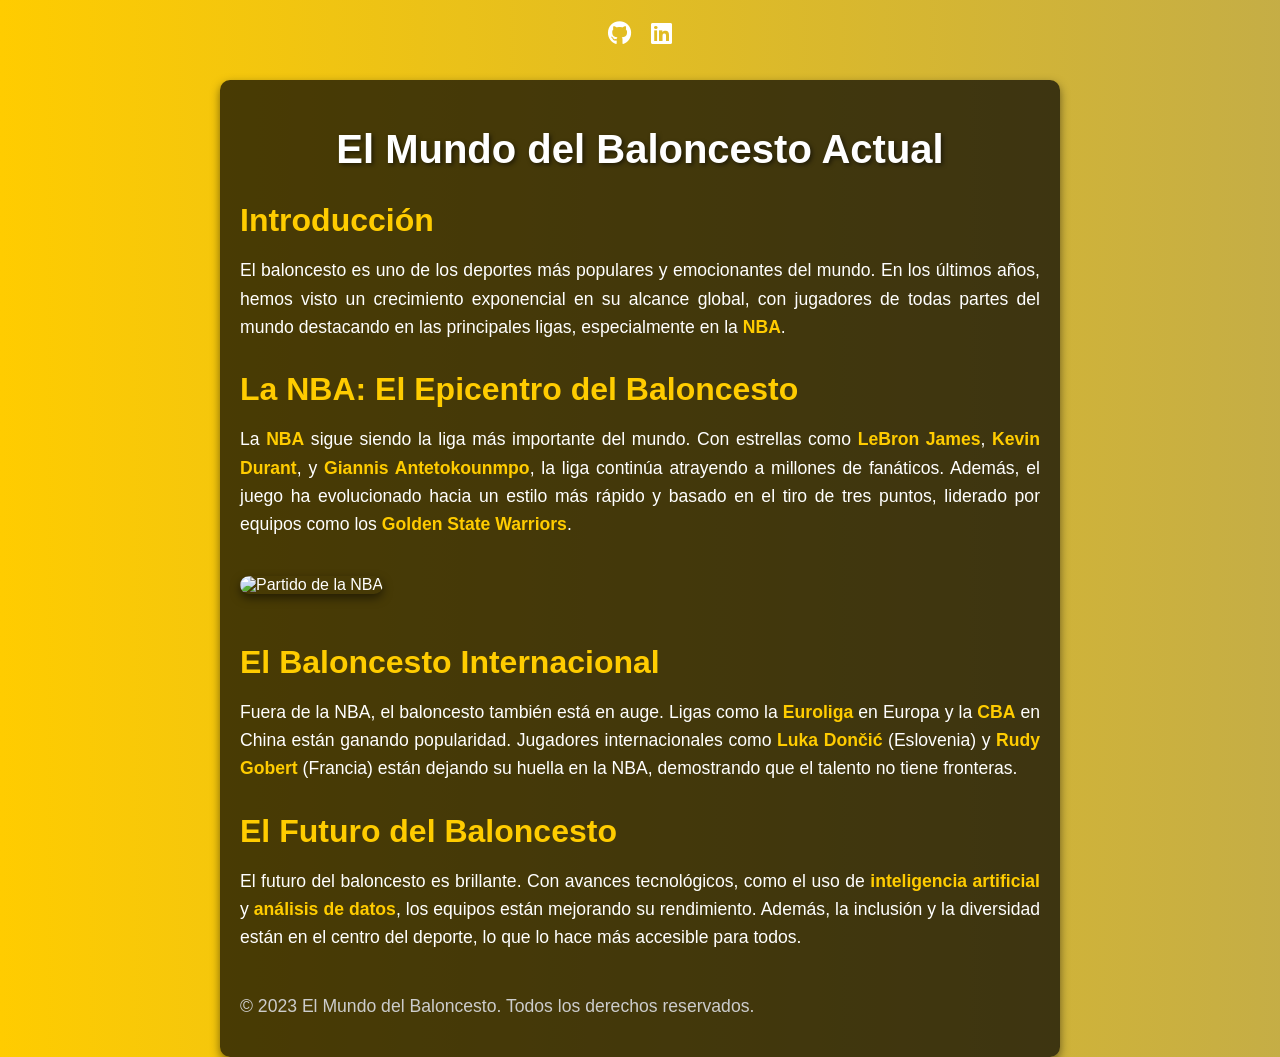
==== index.html @ 7b17596f "uptade blog" ====
<!DOCTYPE html>
<html lang="es">
<head>
    <meta charset="UTF-8">
    <meta name="viewport" content="width=device-width, initial-scale=1.0">
    <title>El Mundo del Baloncesto Actual</title>
    <!-- Enlace a Font Awesome para los íconos -->
    <link rel="stylesheet" href="https://cdnjs.cloudflare.com/ajax/libs/font-awesome/6.0.0-beta3/css/all.min.css">
    <style>
        /* Estilos generales */
        body {
            margin: 0;
            padding: 0;
            font-family: 'Arial', sans-serif;
            color: #fff;
            background: linear-gradient(270deg, #ffcc00, #8b8f8b, #ffcc00);
            background-size: 400% 400%;
            animation: GradientBackground 15s ease infinite;
        }

        @keyframes GradientBackground {
            0% { background-position: 0% 50%; }
            50% { background-position: 100% 50%; }
            100% { background-position: 0% 50%; }
        }

        /* Barra de íconos centrada */
        .icon-bar {
            position: fixed;
            top: 20px;
            left: 50%;
            transform: translateX(-50%);
            display: flex;
            gap: 20px;
            z-index: 1000;
        }

        .icon-bar a {
            color: #fff;
            font-size: 24px;
            transition: transform 0.3s ease, color 0.3s ease;
        }

        .icon-bar a:hover {
            transform: scale(1.5); /* Agrandar el ícono */
            color: #40b6f5; /* Cambiar el color al pasar el cursor */
        }

        .container {
            max-width: 800px;
            margin: 0 auto;
            padding: 20px;
            background: rgba(0, 0, 0, 0.7);
            border-radius: 10px;
            box-shadow: 0 4px 10px rgba(0, 0, 0, 0.5);
            margin-top: 80px; /* Espacio para la barra de íconos */
        }

        h1 {
            text-align: center;
            font-size: 2.5rem;
            margin-bottom: 20px;
            text-shadow: 2px 2px 4px rgba(0, 0, 0, 0.5);
        }

        h2 {
            font-size: 2rem;
            margin-top: 30px;
            margin-bottom: 10px;
            color: #ffcc00;
        }

        p {
            font-size: 1.1rem;
            line-height: 1.6;
            text-align: justify;
        }

        img {
            max-width: 100%;
            height: auto;
            border-radius: 10px;
            margin: 20px 0;
            box-shadow: 0 4px 10px rgba(0, 0, 0, 0.5);
        }

        .highlight {
            color: #ffcc00;
            font-weight: bold;
        }

        .footer {
            text-align: center;
            margin-top: 40px;
            font-size: 0.9rem;
            color: #ccc;
        }
    </style>
</head>
<body>
    
    </div>

    <div class="container">
        <!-- Barra de íconos -->
    <div class="icon-bar">
        <a href="https://github.com/Gleiby08" target="_blank" title="GitHub">
            <i class="fab fa-github"></i>
        </a>
        <a href="https://linkedin.com/in/gleiby-martinez-b0595a349/" target="_blank" title="LinkedIn">
            <i class="fab fa-linkedin"></i>
        </a>
    </div>
        <h1>El Mundo del Baloncesto Actual</h1>

        <h2>Introducción</h2>
        <p>El baloncesto es uno de los deportes más populares y emocionantes del mundo. En los últimos años, hemos visto un crecimiento exponencial en su alcance global, con jugadores de todas partes del mundo destacando en las principales ligas, especialmente en la <span class="highlight">NBA</span>.</p>

        <h2>La NBA: El Epicentro del Baloncesto</h2>
        <p>La <span class="highlight">NBA</span> sigue siendo la liga más importante del mundo. Con estrellas como <span class="highlight">LeBron James</span>, <span class="highlight">Kevin Durant</span>, y <span class="highlight">Giannis Antetokounmpo</span>, la liga continúa atrayendo a millones de fanáticos. Además, el juego ha evolucionado hacia un estilo más rápido y basado en el tiro de tres puntos, liderado por equipos como los <span class="highlight">Golden State Warriors</span>.</p>

        <img src="https://www.adnradio.cl/resizer/v2/YJZF4DSVARE6NCALGO6SYX4NH4.jpg?auth=fc037a398282c924189f9472ffa7c8505c12401b945581b9274378ce59492f66&width=736&quality=70&smart=true" alt="Partido de la NBA">

        <h2>El Baloncesto Internacional</h2>
        <p>Fuera de la NBA, el baloncesto también está en auge. Ligas como la <span class="highlight">Euroliga</span> en Europa y la <span class="highlight">CBA</span> en China están ganando popularidad. Jugadores internacionales como <span class="highlight">Luka Dončić</span> (Eslovenia) y <span class="highlight">Rudy Gobert</span> (Francia) están dejando su huella en la NBA, demostrando que el talento no tiene fronteras.</p>

        <h2>El Futuro del Baloncesto</h2>
        <p>El futuro del baloncesto es brillante. Con avances tecnológicos, como el uso de <span class="highlight">inteligencia artificial</span> y <span class="highlight">análisis de datos</span>, los equipos están mejorando su rendimiento. Además, la inclusión y la diversidad están en el centro del deporte, lo que lo hace más accesible para todos.</p>

        <div class="footer">
            <p>© 2023 El Mundo del Baloncesto. Todos los derechos reservados.</p>
        </div>
    </div>
</body>
</html>
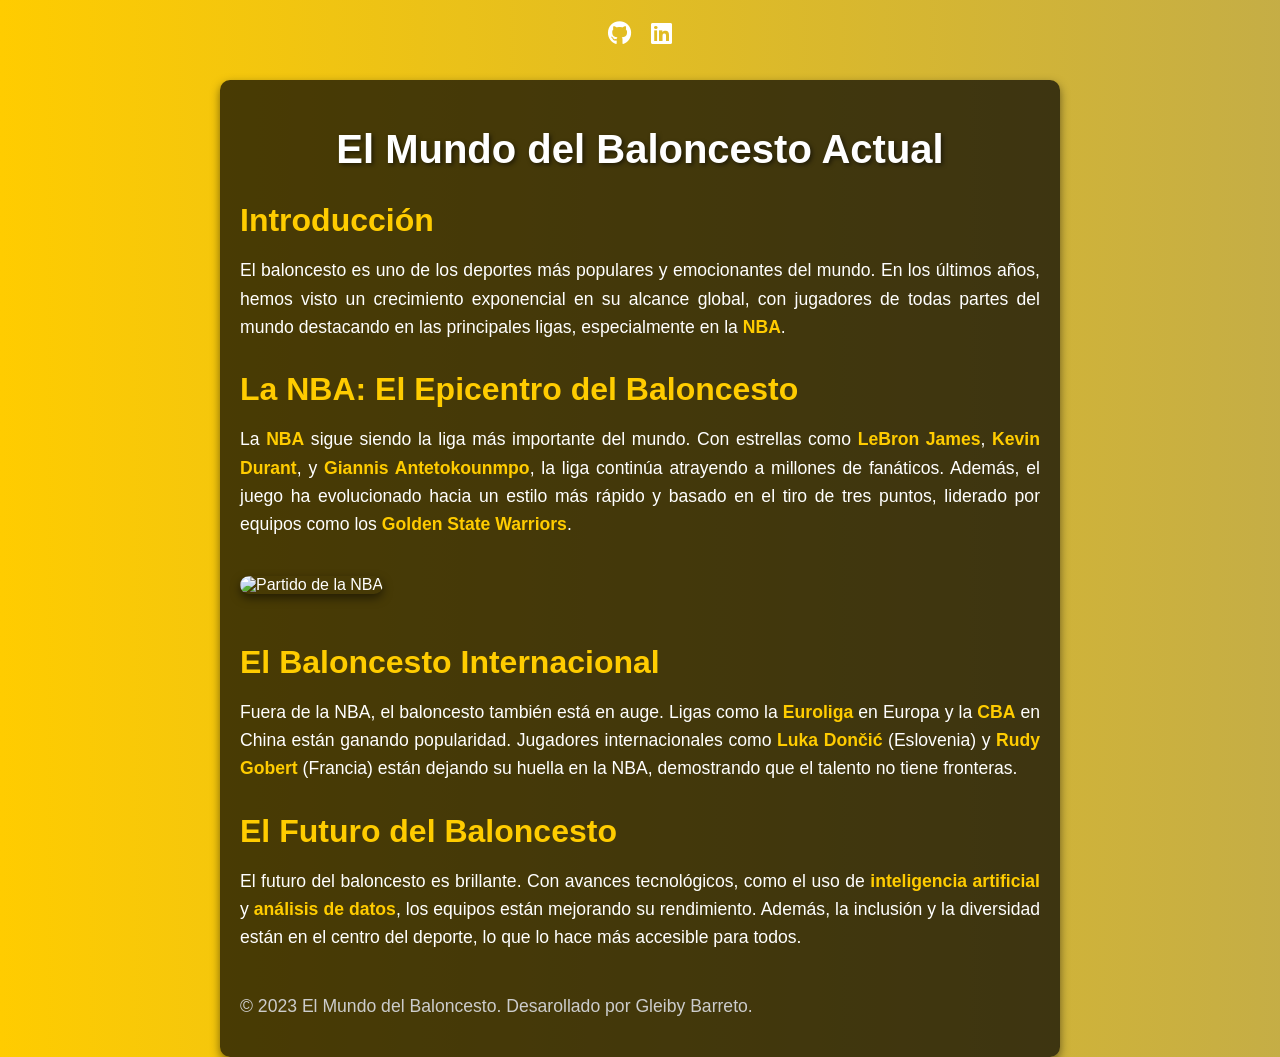
==== commit 9e2ee783: "Update index.html" ====
--- a/index.html
+++ b/index.html
@@ -128,8 +128,8 @@
         <p>El futuro del baloncesto es brillante. Con avances tecnológicos, como el uso de <span class="highlight">inteligencia artificial</span> y <span class="highlight">análisis de datos</span>, los equipos están mejorando su rendimiento. Además, la inclusión y la diversidad están en el centro del deporte, lo que lo hace más accesible para todos.</p>
 
         <div class="footer">
-            <p>© 2023 El Mundo del Baloncesto. Todos los derechos reservados.</p>
+            <p>© 2023 El Mundo del Baloncesto. Desarollado por Gleiby Barreto.</p>
         </div>
     </div>
 </body>
-</html>+</html>
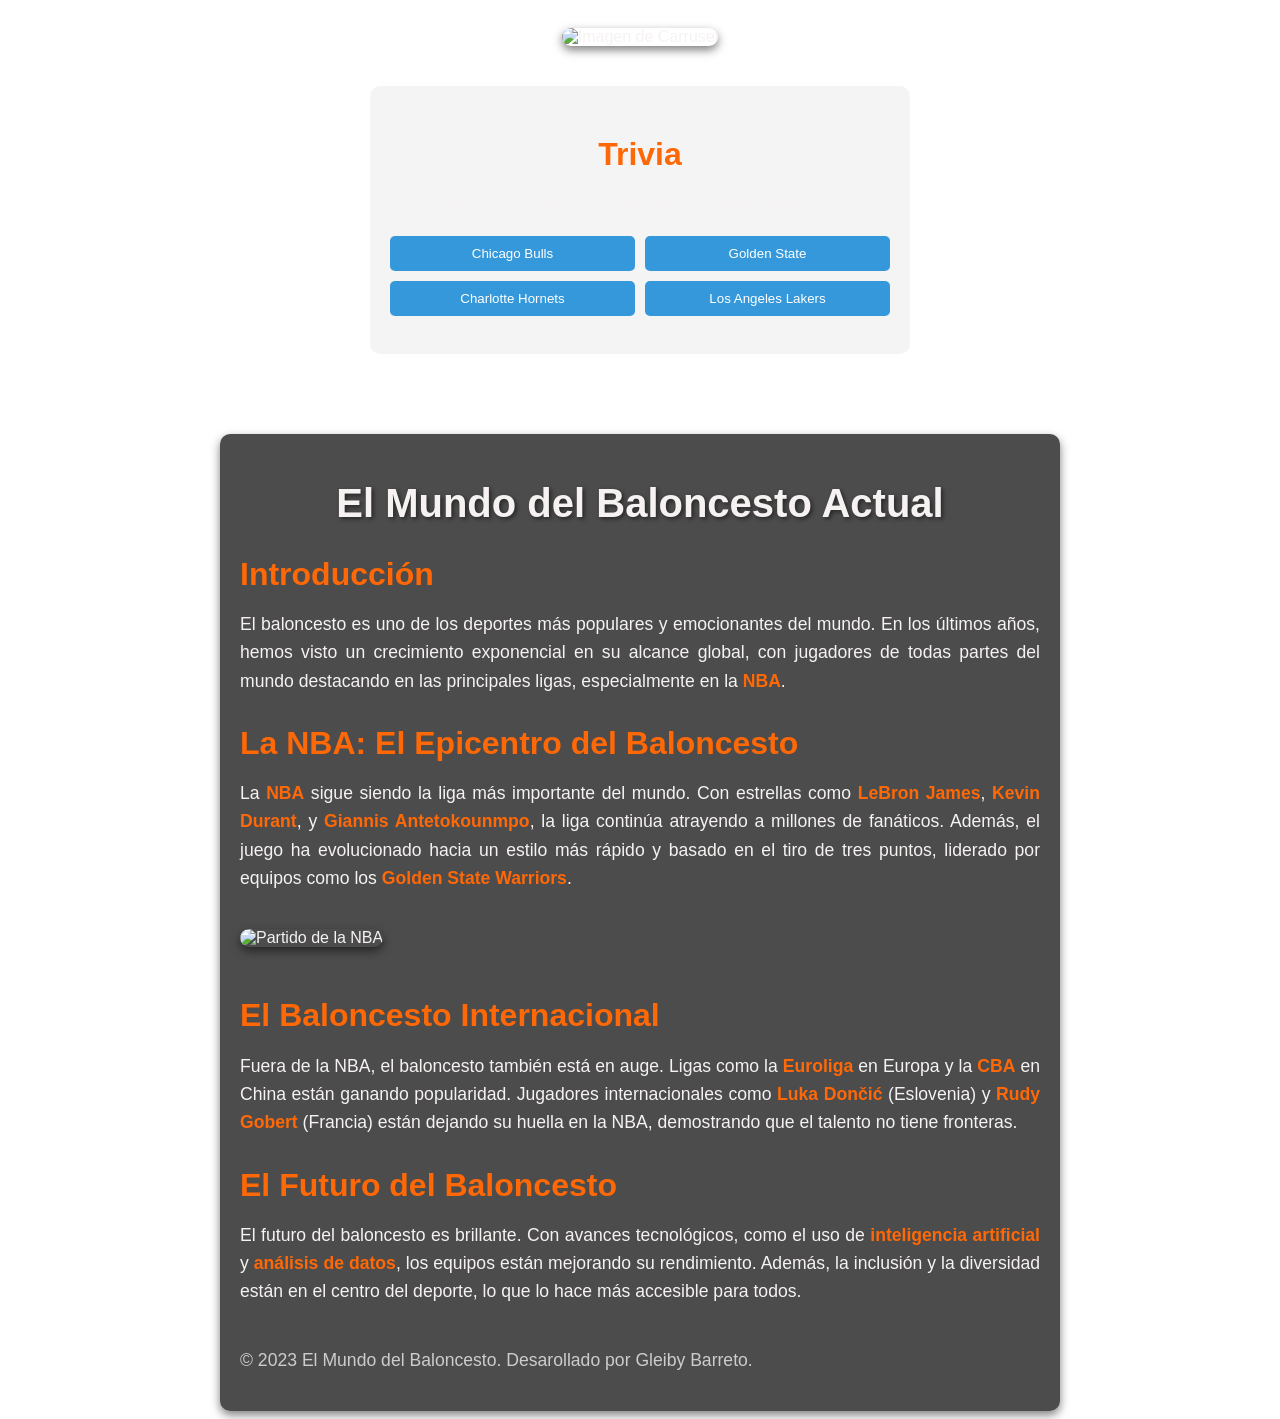
==== commit ed7f8cca: "Update index.html" ====
--- a/index.html
+++ b/index.html
@@ -4,18 +4,17 @@
     <meta charset="UTF-8">
     <meta name="viewport" content="width=device-width, initial-scale=1.0">
     <title>El Mundo del Baloncesto Actual</title>
-    <!-- Enlace a Font Awesome para los íconos -->
-    <link rel="stylesheet" href="https://cdnjs.cloudflare.com/ajax/libs/font-awesome/6.0.0-beta3/css/all.min.css">
+    
+  <link rel="icon" href="https://publish.one37pm.net/wp-content/uploads/2022/03/NBAMobile.png" type="image/png">
     <style>
         /* Estilos generales */
         body {
-            margin: 0;
-            padding: 0;
-            font-family: 'Arial', sans-serif;
-            color: #fff;
-            background: linear-gradient(270deg, #ffcc00, #8b8f8b, #ffcc00);
-            background-size: 400% 400%;
-            animation: GradientBackground 15s ease infinite;
+            font-family: Arial, sans-serif;
+            background-image: url("https://img1.wallspic.com/crops/7/4/0/0/20047/20047-baloncesto-cancha_de_baloncesto-de_madera-madera-piso-3918x2688.jpg");
+            background-size: cover; /* Esto hace que la imagen cubra toda la pantalla */
+            background-position: center; /* Esto centra la imagen */
+            background-attachment: fixed; /* Esto hace que la imagen se quede fija al hacer scroll */
+            color: #f6f2f2; /* Color de texto */
         }
 
         @keyframes GradientBackground {
@@ -24,27 +23,10 @@
             100% { background-position: 0% 50%; }
         }
 
-        /* Barra de íconos centrada */
-        .icon-bar {
-            position: fixed;
-            top: 20px;
-            left: 50%;
-            transform: translateX(-50%);
-            display: flex;
-            gap: 20px;
-            z-index: 1000;
-        }
-
-        .icon-bar a {
-            color: #fff;
-            font-size: 24px;
-            transition: transform 0.3s ease, color 0.3s ease;
-        }
-
-        .icon-bar a:hover {
-            transform: scale(1.5); /* Agrandar el ícono */
-            color: #40b6f5; /* Cambiar el color al pasar el cursor */
-        }
+        
+
+        
+        
 
         .container {
             max-width: 800px;
@@ -55,6 +37,15 @@
             box-shadow: 0 4px 10px rgba(0, 0, 0, 0.5);
             margin-top: 80px; /* Espacio para la barra de íconos */
         }
+    
+      .blog-post {
+          background-color: white;
+          padding: 30px;
+          border-radius: 10px;
+          box-shadow: 0 4px 6px rgba(0,0,0,0.1);
+          margin-bottom: 20px;
+      }
+    
 
         h1 {
             text-align: center;
@@ -67,7 +58,7 @@
             font-size: 2rem;
             margin-top: 30px;
             margin-bottom: 10px;
-            color: #ffcc00;
+            color: #fe6807;
         }
 
         p {
@@ -85,7 +76,7 @@
         }
 
         .highlight {
-            color: #ffcc00;
+            color: #fe6807;
             font-weight: bold;
         }
 
@@ -95,7 +86,290 @@
             font-size: 0.9rem;
             color: #ccc;
         }
+    
+      .blog-post {
+          background-color: white;
+          padding: 30px;
+          border-radius: 10px;
+          box-shadow: 0 4px 6px rgba(0,0,0,0.1);
+          margin-bottom: 20px;
+      }
+      
+        .carousel-container {
+          width: 100%;
+          overflow: hidden;
+          position: relative;
+      }
+      .carousel-track {
+          display: flex;
+          transition: transform 0.5s ease;
+          width: 100%;
+      }
+      .carousel-item {
+          flex: 0 0 100%;
+          width: 100%;
+          display: flex;
+          justify-content: center;
+          align-items: center;
+      }
+      .carousel-item img {
+          max-width: 100%;
+          max-height: 500px;
+          object-fit: cover;
+      }
+  
+      
+      
+  </style>
+  
+</head>
+<body>
+  <div class="carousel-container">
+      <div class="carousel-track" id="carouselTrack">
+          <!-- Las imágenes se insertarán dinámicamente con JavaScript -->
+      </div>
+  </div>
+  <div class="trivia-container">
+    <h2>Trivia</h2>
+    <div id="trivia">
+        <p id="pregunta"></p>
+        <div id="opciones"></div>
+        <p id="resultado"></p>
+    </div>
+</div>
+<script>
+    const preguntas = [
+        {
+            pregunta: "¿Cual fue el primer equipo en el que jugo kobe bryant?",
+            opciones: ["Chicago Bulls", "Golden State", "Charlotte Hornets", "Los Angeles Lakers"],
+            respuestaCorrecta: "Charlotte Hornets"
+        },
+        {
+            pregunta: "¿En que año gano michael jordan su primero anillo de oro?", 
+            opciones: ["1991", "1995", "1990", "1993"],
+            respuestaCorrecta: "1991"
+
+        }
+
+        
+        
+    ];
+    
+    class Trivia {
+        constructor(preguntas) {
+            this.preguntas = preguntas;
+            this.preguntaActual = 0;
+            this.puntaje = 0;
+        }
+    
+        iniciar() {
+            this.mostrarPregunta();
+        }
+    
+        mostrarPregunta() {
+            const trivia = document.getElementById('trivia');
+            const preguntaElemento = document.getElementById('pregunta');
+            const opcionesElemento = document.getElementById('opciones');
+            
+            const preguntaActual = this.preguntas[this.preguntaActual];
+            
+            preguntaElemento.textContent = preguntaActual.pregunta;
+            
+            opcionesElemento.innerHTML = '';
+            preguntaActual.opciones.forEach(opcion => {
+                const boton = document.createElement('button');
+                boton.textContent = opcion;
+                boton.onclick = () => this.verificarRespuesta(opcion);
+                opcionesElemento.appendChild(boton);
+            });
+        }
+    
+        verificarRespuesta(respuestaSeleccionada) {
+            const preguntaActual = this.preguntas[this.preguntaActual];
+            const resultadoElemento = document.getElementById('resultado');
+    
+            if (respuestaSeleccionada === preguntaActual.respuestaCorrecta) {
+                resultadoElemento.textContent = '¡Respuesta Correcta!';
+                this.puntaje++;
+            } else {
+                resultadoElemento.textContent = 'Respuesta Incorrecta';
+            }
+    
+            this.preguntaActual++;
+    
+            if (this.preguntaActual < this.preguntas.length) {
+                setTimeout(() => this.mostrarPregunta(), 1500);
+            } else {
+                resultadoElemento.textContent = `Fin de la trivia: ${this.puntaje}`;
+            }
+        }
+    }
+    
+    // Iniciar trivia al cargar página
+    document.addEventListener('DOMContentLoaded', () => {
+        const trivia = new Trivia(preguntas);
+        trivia.iniciar();
+    });
+    </script>
+    
+    <style>
+    .trivia-container {
+        max-width: 500px;
+        margin: 20px auto;
+        padding: 20px;
+        text-align: center;
+        background-color: #f4f4f4;
+        border-radius: 10px;
+    }
+    
+    #opciones {
+        display: grid;
+        grid-template-columns: 1fr 1fr;
+        gap: 10px;
+        margin-top: 15px;
+    }
+    
+    button {
+        padding: 10px;
+        background-color: #3498db;
+        color: white;
+        border: none;
+        border-radius: 5px;
+        cursor: pointer;
+    }
+    
+    button:hover {
+        background-color: #2980b9;
+    }
     </style>
+</head>
+<body>
+
+   
+</div>
+
+<script>
+     class InfiniteCarousel {
+          constructor(containerId, images) {
+              this.container = document.getElementById(containerId);
+              this.images = images;
+              this.currentIndex = 0;
+              this.isTransitioning = false;
+
+              this.init();
+          }
+
+          init() {
+              // Clonar imágenes para crear efecto infinito
+              this.renderImages();
+              this.setupEventListeners();
+              this.startAutoplay();
+          }
+
+          renderImages() {
+              // Limpiar contenido previo
+              this.container.innerHTML = '';
+
+              // Añadir imágenes con clonación
+              const totalImages = this.images.length;
+              
+              // Imagen anterior (última)
+              const prevImage = this.createImageElement(
+                  this.images[totalImages - 1]
+              );
+              this.container.appendChild(prevImage);
+
+              // Imágenes actuales
+              this.images.forEach(src => {
+                  const img = this.createImageElement(src);
+                  this.container.appendChild(img);
+              });
+
+              // Siguiente imagen (primera)
+              const nextImage = this.createImageElement(this.images[0]);
+              this.container.appendChild(nextImage);
+
+              // Posicionar en la primera imagen real
+              this.container.style.transform = `translateX(-100%)`;
+          }
+
+          createImageElement(src) {
+              const item = document.createElement('div');
+              item.className = 'carousel-item';
+              
+              const img = document.createElement('img');
+              img.src = src;
+              img.alt = 'Imagen de Carrusel';
+              
+              item.appendChild(img);
+              return item;
+          }
+
+          next() {
+              if (this.isTransitioning) return;
+              
+              this.isTransitioning = true;
+              this.currentIndex++;
+              
+              this.container.style.transition = 'transform 0.5s ease';
+              this.container.style.transform = `translateX(-${(this.currentIndex + 1) * 100}%)`;
+              
+              setTimeout(() => {
+                  if (this.currentIndex >= this.images.length) {
+                      this.container.style.transition = 'none';
+                      this.container.style.transform = `translateX(-100%)`;
+                      this.currentIndex = 0;
+                  }
+                  this.isTransitioning = false;
+              }, 500);
+          }
+
+          prev() {
+              if (this.isTransitioning) return;
+              
+              this.isTransitioning = true;
+              this.currentIndex--;
+              
+              this.container.style.transition = 'transform 0.5s ease';
+              this.container.style.transform = `translateX(-${(this.currentIndex + 1) * 100}%)`;
+              
+              setTimeout(() => {
+                  if (this.currentIndex < 0) {
+                      this.container.style.transition = 'none';
+                      this.container.style.transform = `translateX(-${this.images.length * 100}%)`;
+                      this.currentIndex = this.images.length - 1;
+                  }
+                  this.isTransitioning = false;
+              }, 500);
+          }
+
+          setupEventListeners() {
+              // Ejemplo de navegación (puedes agregar botones)
+              document.addEventListener('keydown', (e) => {
+                  if (e.key === 'ArrowRight') this.next();
+                  if (e.key === 'ArrowLeft') this.prev();
+              });
+          }
+
+          startAutoplay() {
+              setInterval(() => {
+                  this.next();
+              }, 3000);
+          }
+      }
+
+      // Inicializar carrusel
+      const images = [
+          'https://www.khmertimeskh.com/wp-content/uploads/2017/11/20-063_876897716.jpg',
+          'https://www.bostonsportsjournal.com/img/legacy/GettyImages-1145754279-1600x900.jpg',
+          'https://phantom-marca-us.unidadeditorial.es/ef456de5b1bb725d18901e494f5c8d61/resize/828/f/jpg/assets/multimedia/imagenes/2024/06/17/17186527905154.jpg',
+          'https://e00-marca.uecdn.es/assets/multimedia/imagenes/2024/06/07/17177219895448.jpg'
+      ];
+
+      new InfiniteCarousel('carouselTrack', images);
+</script>
+</body>
+</html>
 </head>
 <body>
     
@@ -130,6 +404,6 @@
         <div class="footer">
             <p>© 2023 El Mundo del Baloncesto. Desarollado por Gleiby Barreto.</p>
         </div>
-    </div>
+       
 </body>
 </html>
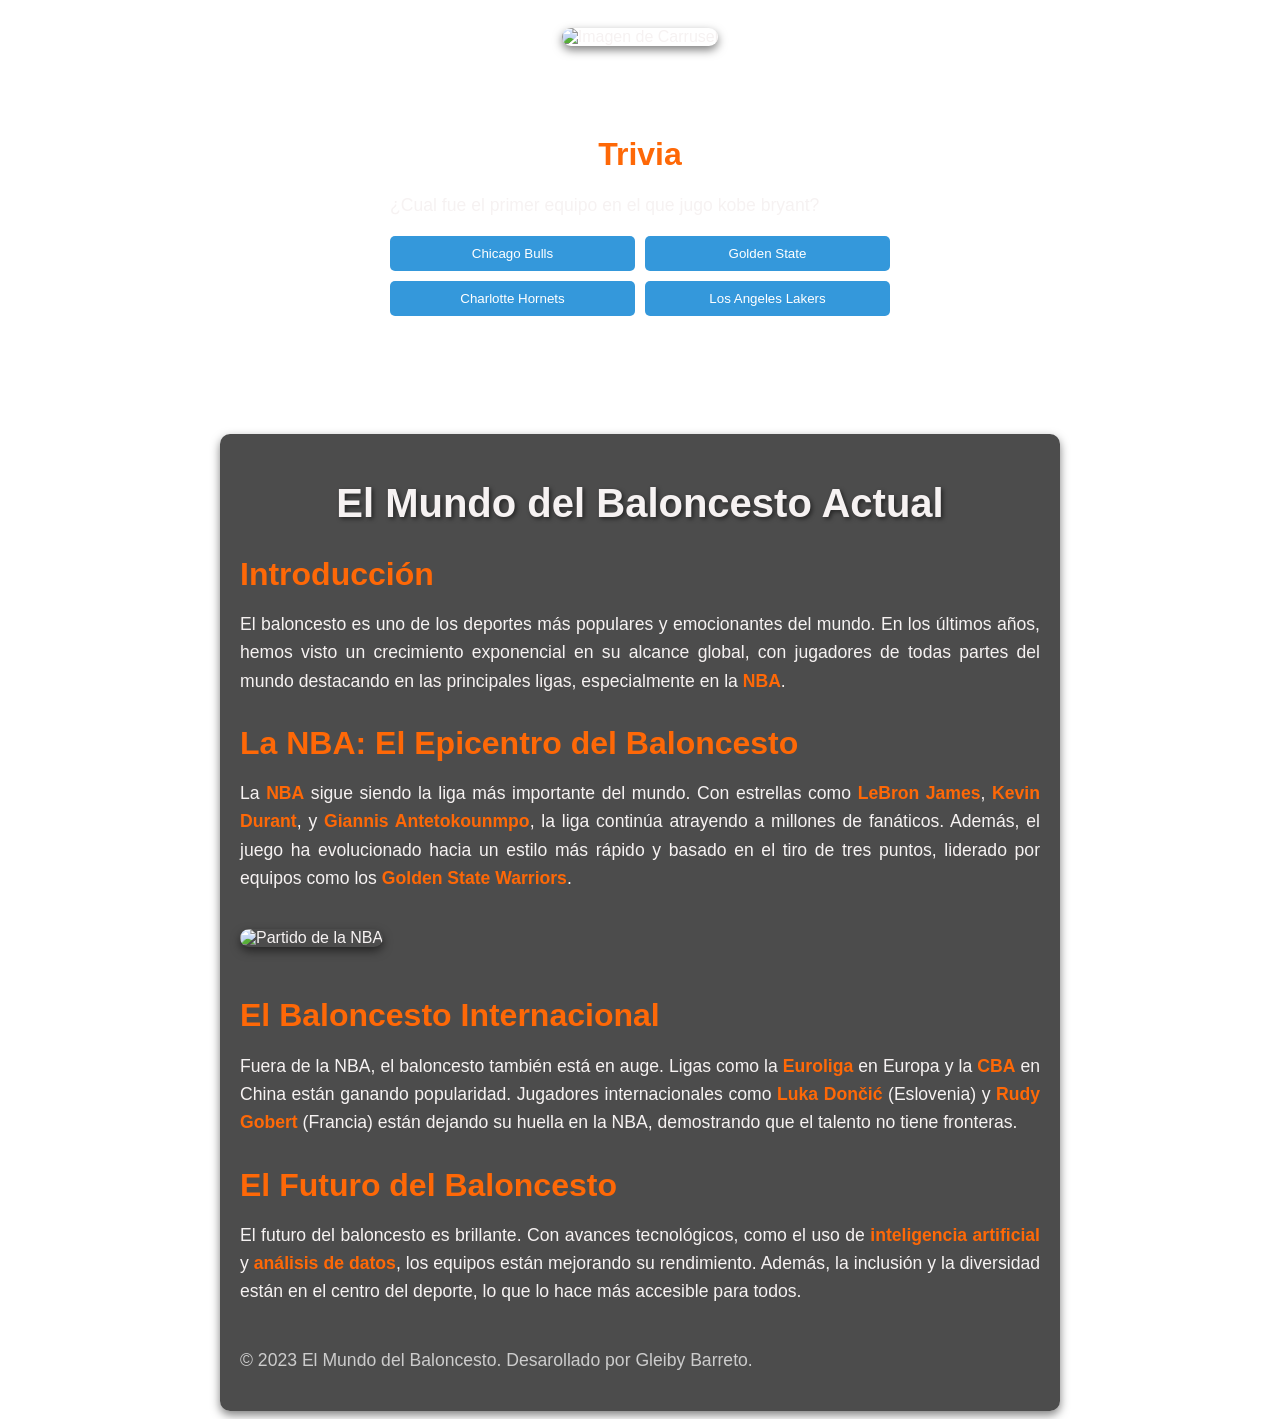
==== commit 21d6e1ce: "Update index.html" ====
--- a/index.html
+++ b/index.html
@@ -218,7 +218,7 @@
         margin: 20px auto;
         padding: 20px;
         text-align: center;
-        background-color: #f4f4f4;
+        background-color: #ffff;
         border-radius: 10px;
     }
     
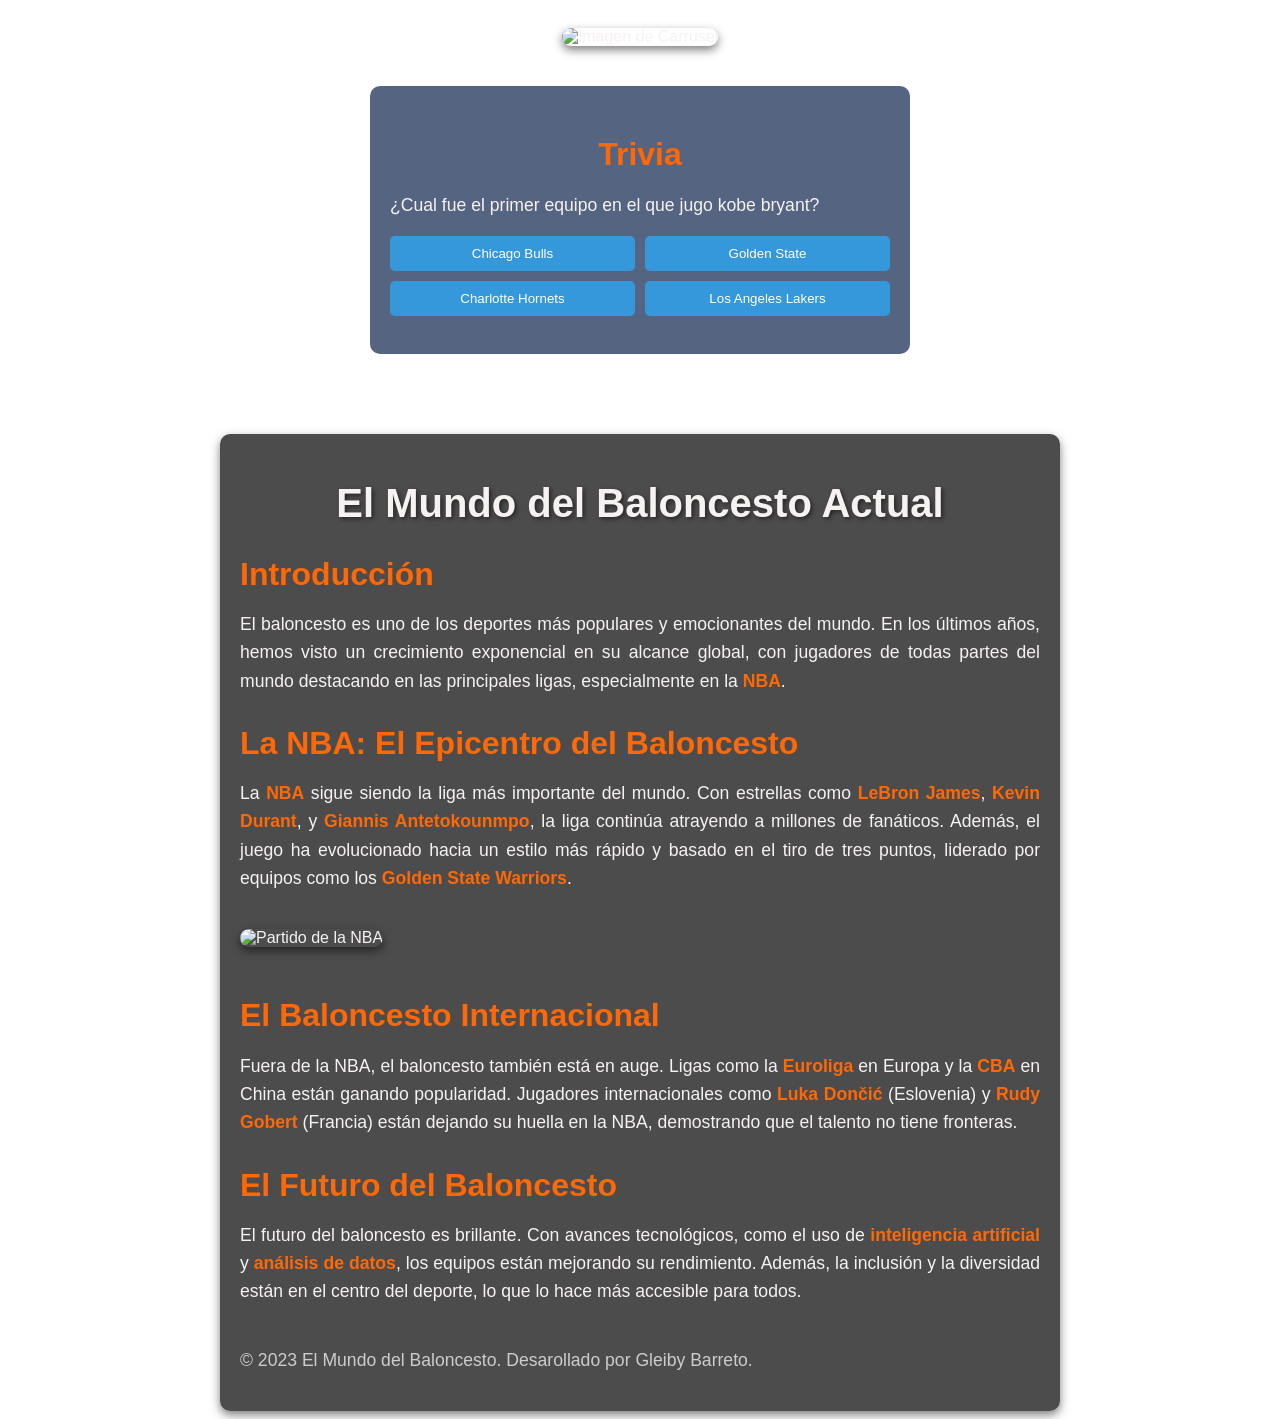
==== commit 52ab5a38: "Update index.html" ====
--- a/index.html
+++ b/index.html
@@ -218,7 +218,7 @@
         margin: 20px auto;
         padding: 20px;
         text-align: center;
-        background-color: #ffff;
+        background-color: #556481;
         border-radius: 10px;
     }
     
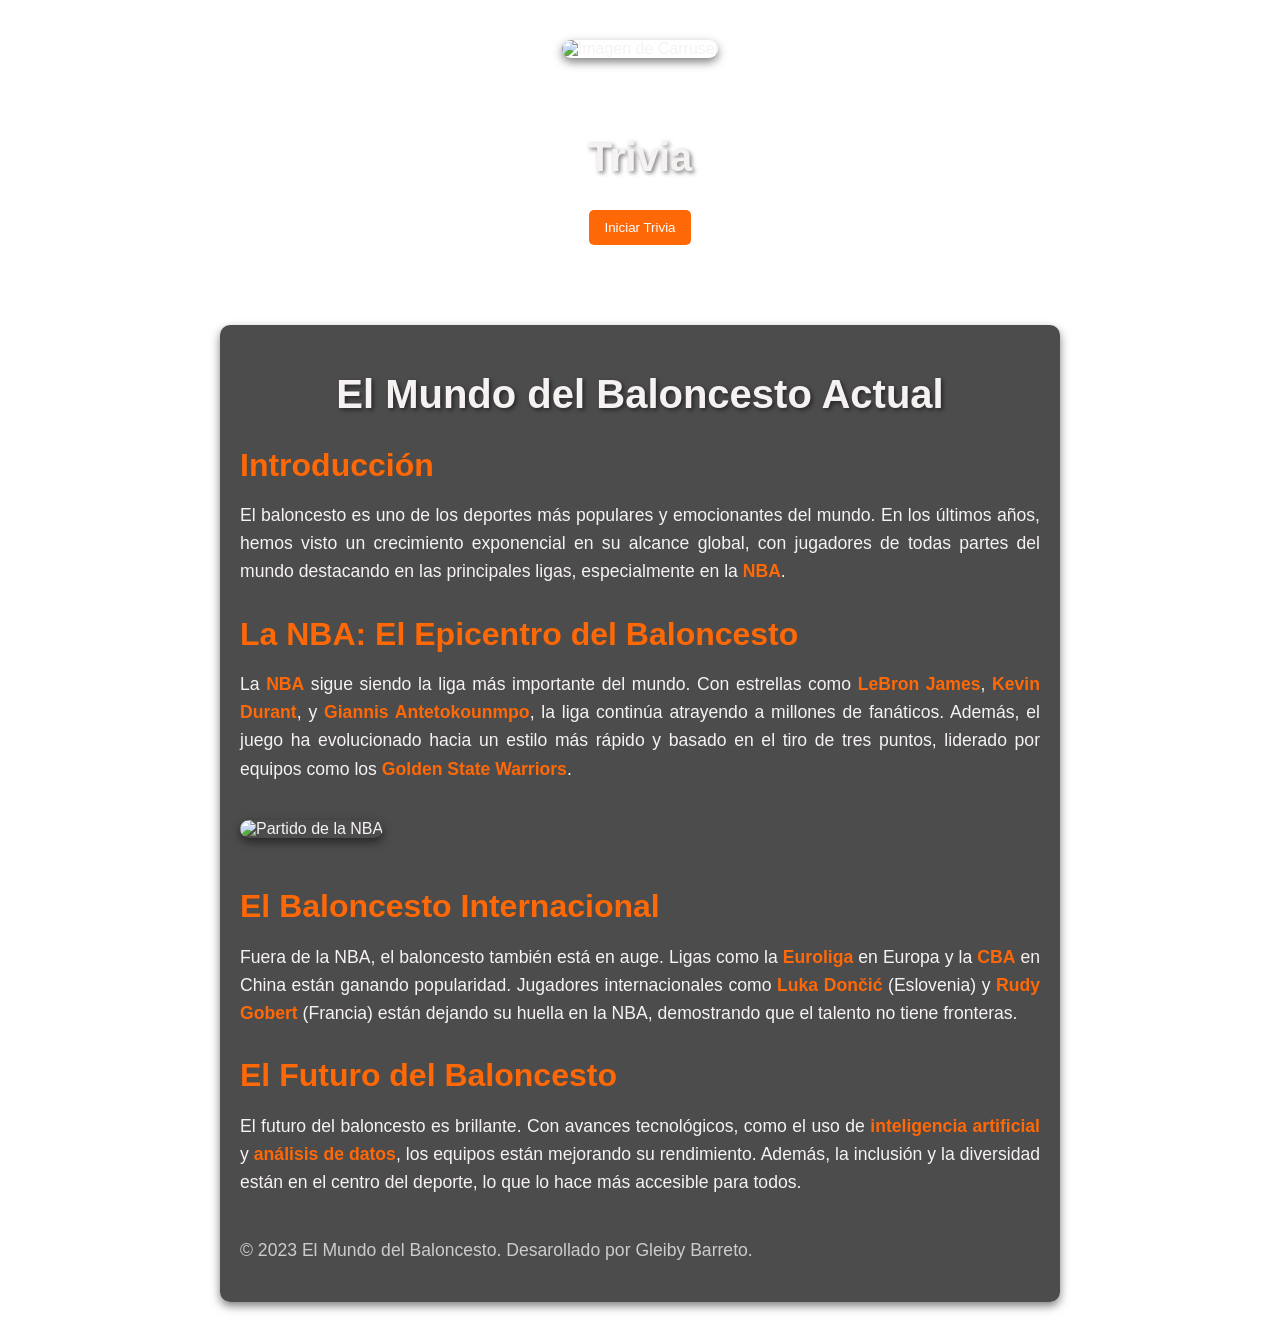
==== commit bfcea4cf: "Update index.html" ====
--- a/index.html
+++ b/index.html
@@ -130,117 +130,163 @@
       </div>
   </div>
   <div class="trivia-container">
-    <h2>Trivia</h2>
+    <h2></h2>
     <div id="trivia">
         <p id="pregunta"></p>
         <div id="opciones"></div>
         <p id="resultado"></p>
     </div>
 </div>
+<style>
+body {
+    font-family: Arial, sans-serif;
+    margin: 20px;
+    display: flex;
+    flex-direction: column;
+    align-items: center;
+}
+#triviaContainer {
+    border: 1px solid #ccc;
+    padding: 20px;
+    border-radius: 10px;
+    width: 300px;
+    text-align: center;
+    display: none; /* Ocultar inicialmente */
+}
+.opcion {
+    
+            display: block;
+            margin: 5px auto; /* Centrar las opciones */
+            padding: 10px;
+            background-color: #6b6161;
+            color: rgb(7, 6, 6);
+            border: none;
+            cursor: pointer;
+            border-radius: 5px;
+            width: 80%; /* Ancho de las opciones */
+}
+.opcion:hover {
+    background-color: #525355;
+}
+#iniciarTrivia {
+    padding: 10px 15px;
+    background-color: #28a745;
+    color: white;
+    border: none;
+    cursor: pointer;
+    border-radius: 5px;
+    margin-top: 10px;
+}
+#iniciarTrivia:hover {
+    background-color: #218838;
+}
+</style>
+</head>
+<body>
+<h1>Trivia</h1>
+<button id="iniciarTrivia">Iniciar Trivia</button>
+<div id="triviaContainer">
+<div id="preguntas"></div>
+<div id="resultado"></div>
+</div>
+</style>
 <script>
-    const preguntas = [
-        {
-            pregunta: "¿Cual fue el primer equipo en el que jugo kobe bryant?",
-            opciones: ["Chicago Bulls", "Golden State", "Charlotte Hornets", "Los Angeles Lakers"],
-            respuestaCorrecta: "Charlotte Hornets"
-        },
-        {
-            pregunta: "¿En que año gano michael jordan su primero anillo de oro?", 
-            opciones: ["1991", "1995", "1990", "1993"],
-            respuestaCorrecta: "1991"
-
-        }
-
-        
-        
-    ];
-    
-    class Trivia {
-        constructor(preguntas) {
-            this.preguntas = preguntas;
-            this.preguntaActual = 0;
-            this.puntaje = 0;
-        }
-    
-        iniciar() {
-            this.mostrarPregunta();
-        }
-    
-        mostrarPregunta() {
-            const trivia = document.getElementById('trivia');
-            const preguntaElemento = document.getElementById('pregunta');
-            const opcionesElemento = document.getElementById('opciones');
-            
-            const preguntaActual = this.preguntas[this.preguntaActual];
-            
-            preguntaElemento.textContent = preguntaActual.pregunta;
-            
-            opcionesElemento.innerHTML = '';
-            preguntaActual.opciones.forEach(opcion => {
-                const boton = document.createElement('button');
-                boton.textContent = opcion;
-                boton.onclick = () => this.verificarRespuesta(opcion);
-                opcionesElemento.appendChild(boton);
-            });
-        }
-    
-        verificarRespuesta(respuestaSeleccionada) {
-            const preguntaActual = this.preguntas[this.preguntaActual];
-            const resultadoElemento = document.getElementById('resultado');
-    
-            if (respuestaSeleccionada === preguntaActual.respuestaCorrecta) {
-                resultadoElemento.textContent = '¡Respuesta Correcta!';
-                this.puntaje++;
-            } else {
-                resultadoElemento.textContent = 'Respuesta Incorrecta';
-            }
-    
-            this.preguntaActual++;
-    
-            if (this.preguntaActual < this.preguntas.length) {
-                setTimeout(() => this.mostrarPregunta(), 1500);
-            } else {
-                resultadoElemento.textContent = `Fin de la trivia: ${this.puntaje}`;
-            }
-        }
+const preguntas = [
+    {
+        pregunta: "¿En que año se fundo el baloncesto?",
+        opciones: ["1891", "1895", "1890", "1892"],
+        respuestaCorrecta: "1891"
+    },
+    {
+        pregunta: "¿A que jugador de la NBA se le llamba como Black Mamba'?",
+        opciones: ["Kobe Bryant", "Lebron James", "Stephen Curry", "Michael Jordan"],
+        respuestaCorrecta: "Kobe Bryant"
+    },
+    {
+        pregunta: "¿Que equipo de la NBA gano los PlayOffs del 2024?",
+        opciones: ["Boston Celtics", "Dallas Mavericks", "Chicago Bulls", "Sacramentos Kings"],
+        respuestaCorrecta: "Boston Celtics"
     }
-    
-    // Iniciar trivia al cargar página
-    document.addEventListener('DOMContentLoaded', () => {
-        const trivia = new Trivia(preguntas);
-        trivia.iniciar();
+];
+
+let respuestasUsuario = [];
+let indicePregunta = 0;
+
+const mostrarPregunta = () => {
+    if (indicePregunta < preguntas.length) {
+        const preguntaActual = preguntas[indicePregunta];
+        const opcionesHTML = preguntaActual.opciones.map(opcion => `
+            <button class="opcion" data-respuesta="${opcion}">${opcion}</button>
+        `).join("");
+
+        document.getElementById("preguntas").innerHTML = `
+            <h2>${preguntaActual.pregunta}</h2>
+            <div>${opcionesHTML}</div>
+        `;
+    } else {
+        mostrarResultados();
+    }
+};
+
+const mostrarResultados = () => {
+    const resultadoDiv = document.getElementById("resultado");
+    resultadoDiv.innerHTML = "<h2>Resultados:</h2>";
+    preguntas.forEach((pregunta, index) => {
+        const resultado = respuestasUsuario[index] === pregunta.respuestaCorrecta ? "¡Correcto!" : `Incorrecto. La respuesta correcta es: ${pregunta.respuestaCorrecta}`;
+        resultadoDiv.innerHTML += `<p>${pregunta.pregunta} - ${resultado}</p>`;
     });
-    </script>
-    
+};
+
+document.getElementById("iniciarTrivia").addEventListener("click", () => {
+    respuestasUsuario = [];
+    indicePregunta = 0;
+    document.getElementById("resultado").innerHTML = ""; // Limpiar resultados
+    document.getElementById("triviaContainer").style.display = "block"; // Mostrar el contenedor de trivia
+    mostrarPregunta();
+});
+
+document.getElementById("preguntas").addEventListener("click", (event) => {
+    if (event.target.classList.contains("opcion")) {
+        respuestasUsuario[indicePregunta] = event.target.dataset.respuesta;
+        indicePregunta++;
+        mostrarPregunta();
+    }
+});
+</script>
+</body>
+</html>
     <style>
-    .trivia-container {
-        max-width: 500px;
-        margin: 20px auto;
-        padding: 20px;
-        text-align: center;
-        background-color: #556481;
-        border-radius: 10px;
+   body {
+   font-family: Arial, sans-serif;
+            margin: 20px;
     }
-    
-    #opciones {
-        display: grid;
-        grid-template-columns: 1fr 1fr;
-        gap: 10px;
-        margin-top: 15px;
-    }
-    
-    button {
-        padding: 10px;
-        background-color: #3498db;
-        color: white;
-        border: none;
-        border-radius: 5px;
-        cursor: pointer;
-    }
-    
-    button:hover {
-        background-color: #2980b9;
-    }
+        #resultado {
+            margin-top: 20px;
+        }
+        .opcion {
+            display: block;
+            margin: 5px 0;
+            padding: 10px;
+            background-color: #007BFF;
+            color: rgb(0, 0, 0);
+            border: none;
+            cursor: pointer;
+            border-radius: 5px;
+        }
+        .opcion:hover {
+            background-color: #0056b3;
+        }
+        #iniciarTrivia {
+            padding: 10px 15px;
+            background-color: #fe6807;
+            color: white;
+            border: none;
+            cursor: pointer;
+            border-radius: 5px;
+        }
+        #iniciarTrivia:hover {
+            background-color: #fe6807;
+        }
     </style>
 </head>
 <body>
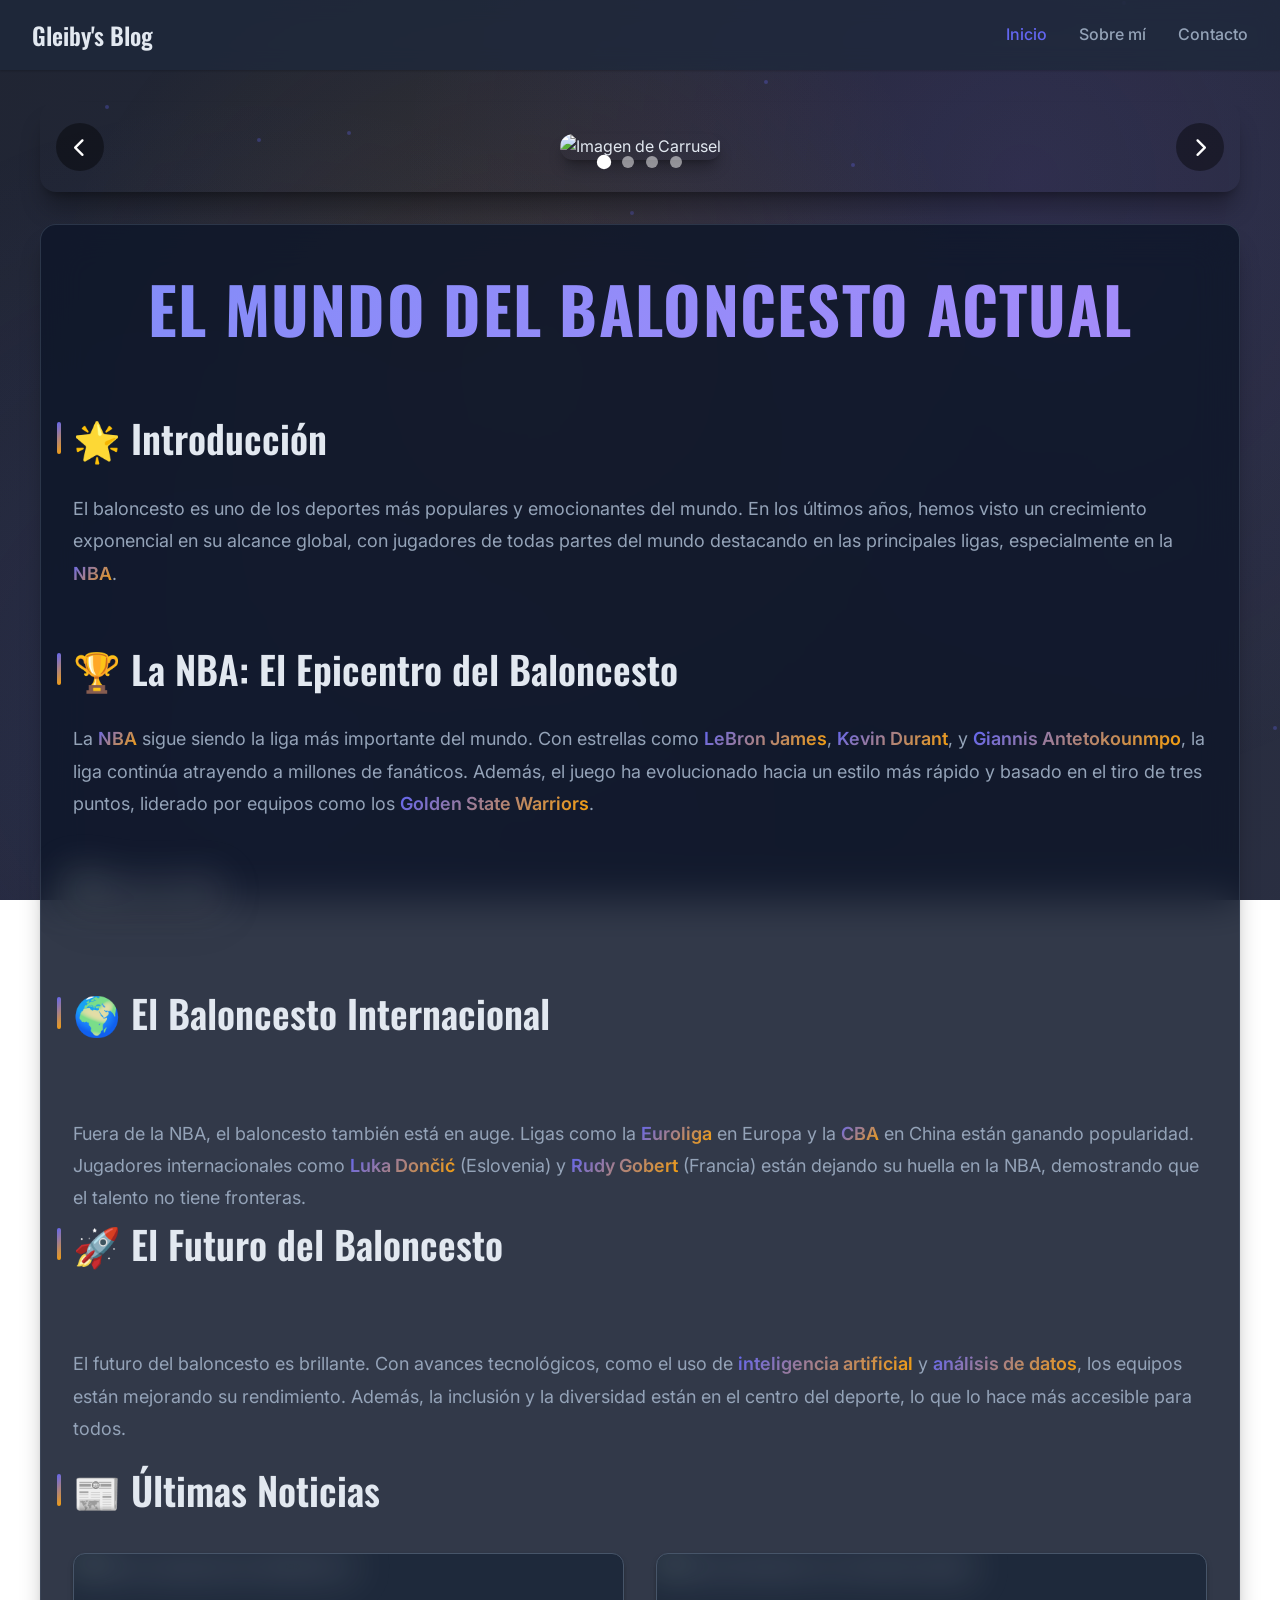
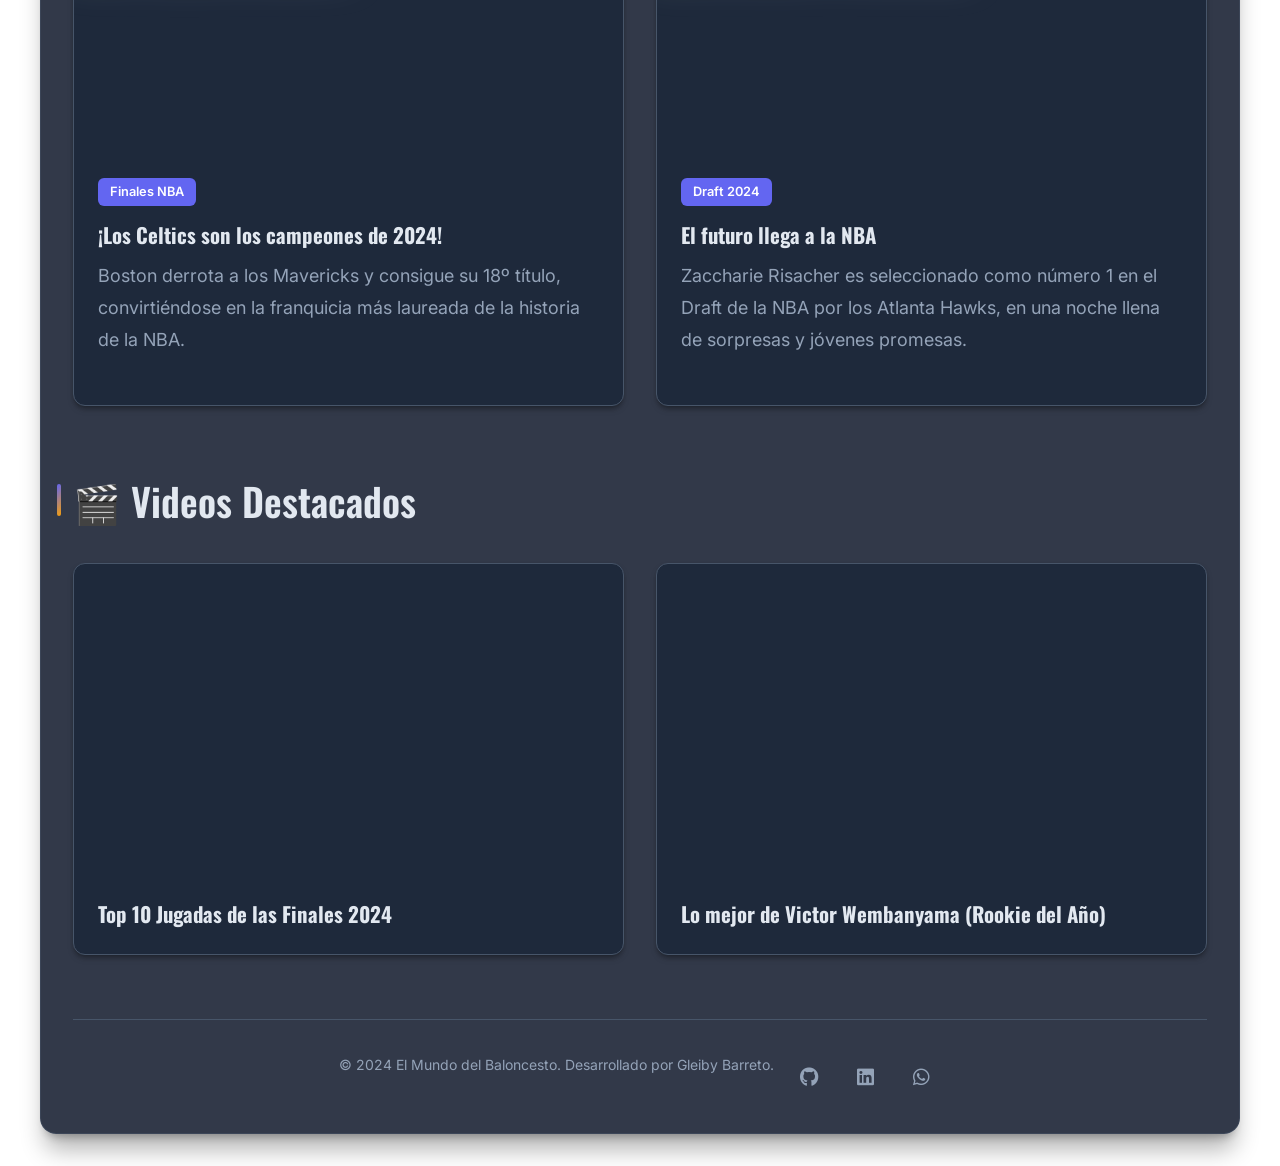
==== commit caaa3ad6: "Actualizacion De Interfaz" ====
--- a/index.html
+++ b/index.html
@@ -5,451 +5,137 @@
     <meta name="viewport" content="width=device-width, initial-scale=1.0">
     <title>El Mundo del Baloncesto Actual</title>
     
-  <link rel="icon" href="https://publish.one37pm.net/wp-content/uploads/2022/03/NBAMobile.png" type="image/png">
-    <style>
-        /* Estilos generales */
-        body {
-            font-family: Arial, sans-serif;
-            background-image: url("https://img1.wallspic.com/crops/7/4/0/0/20047/20047-baloncesto-cancha_de_baloncesto-de_madera-madera-piso-3918x2688.jpg");
-            background-size: cover; /* Esto hace que la imagen cubra toda la pantalla */
-            background-position: center; /* Esto centra la imagen */
-            background-attachment: fixed; /* Esto hace que la imagen se quede fija al hacer scroll */
-            color: #f6f2f2; /* Color de texto */
-        }
+    <link rel="icon" href="https://cdn.nba.com/favicon.ico" type="image/x-icon">
+    <link rel="stylesheet" href="styles.css">
+    <!-- Añadir Font Awesome para los íconos -->
+    <link rel="stylesheet" href="https://cdnjs.cloudflare.com/ajax/libs/font-awesome/6.0.0-beta3/css/all.min.css">
 
-        @keyframes GradientBackground {
-            0% { background-position: 0% 50%; }
-            50% { background-position: 100% 50%; }
-            100% { background-position: 0% 50%; }
-        }
-
-        
-
-        
-        
-
-        .container {
-            max-width: 800px;
-            margin: 0 auto;
-            padding: 20px;
-            background: rgba(0, 0, 0, 0.7);
-            border-radius: 10px;
-            box-shadow: 0 4px 10px rgba(0, 0, 0, 0.5);
-            margin-top: 80px; /* Espacio para la barra de íconos */
-        }
-    
-      .blog-post {
-          background-color: white;
-          padding: 30px;
-          border-radius: 10px;
-          box-shadow: 0 4px 6px rgba(0,0,0,0.1);
-          margin-bottom: 20px;
-      }
-    
-
-        h1 {
-            text-align: center;
-            font-size: 2.5rem;
-            margin-bottom: 20px;
-            text-shadow: 2px 2px 4px rgba(0, 0, 0, 0.5);
-        }
-
-        h2 {
-            font-size: 2rem;
-            margin-top: 30px;
-            margin-bottom: 10px;
-            color: #fe6807;
-        }
-
-        p {
-            font-size: 1.1rem;
-            line-height: 1.6;
-            text-align: justify;
-        }
-
-        img {
-            max-width: 100%;
-            height: auto;
-            border-radius: 10px;
-            margin: 20px 0;
-            box-shadow: 0 4px 10px rgba(0, 0, 0, 0.5);
-        }
-
-        .highlight {
-            color: #fe6807;
-            font-weight: bold;
-        }
-
-        .footer {
-            text-align: center;
-            margin-top: 40px;
-            font-size: 0.9rem;
-            color: #ccc;
-        }
-    
-      .blog-post {
-          background-color: white;
-          padding: 30px;
-          border-radius: 10px;
-          box-shadow: 0 4px 6px rgba(0,0,0,0.1);
-          margin-bottom: 20px;
-      }
-      
-        .carousel-container {
-          width: 100%;
-          overflow: hidden;
-          position: relative;
-      }
-      .carousel-track {
-          display: flex;
-          transition: transform 0.5s ease;
-          width: 100%;
-      }
-      .carousel-item {
-          flex: 0 0 100%;
-          width: 100%;
-          display: flex;
-          justify-content: center;
-          align-items: center;
-      }
-      .carousel-item img {
-          max-width: 100%;
-          max-height: 500px;
-          object-fit: cover;
-      }
-  
-      
-      
-  </style>
-  
 </head>
 <body>
-  <div class="carousel-container">
-      <div class="carousel-track" id="carouselTrack">
-          <!-- Las imágenes se insertarán dinámicamente con JavaScript -->
-      </div>
-  </div>
-  <div class="trivia-container">
-    <h2></h2>
-    <div id="trivia">
-        <p id="pregunta"></p>
-        <div id="opciones"></div>
-        <p id="resultado"></p>
-    </div>
-</div>
-<style>
-body {
-    font-family: Arial, sans-serif;
-    margin: 20px;
-    display: flex;
-    flex-direction: column;
-    align-items: center;
-}
-#triviaContainer {
-    border: 1px solid #ccc;
-    padding: 20px;
-    border-radius: 10px;
-    width: 300px;
-    text-align: center;
-    display: none; /* Ocultar inicialmente */
-}
-.opcion {
-    
-            display: block;
-            margin: 5px auto; /* Centrar las opciones */
-            padding: 10px;
-            background-color: #6b6161;
-            color: rgb(7, 6, 6);
-            border: none;
-            cursor: pointer;
-            border-radius: 5px;
-            width: 80%; /* Ancho de las opciones */
-}
-.opcion:hover {
-    background-color: #525355;
-}
-#iniciarTrivia {
-    padding: 10px 15px;
-    background-color: #28a745;
-    color: white;
-    border: none;
-    cursor: pointer;
-    border-radius: 5px;
-    margin-top: 10px;
-}
-#iniciarTrivia:hover {
-    background-color: #218838;
-}
-</style>
-</head>
-<body>
-<h1>Trivia</h1>
-<button id="iniciarTrivia">Iniciar Trivia</button>
-<div id="triviaContainer">
-<div id="preguntas"></div>
-<div id="resultado"></div>
-</div>
-</style>
-<script>
-const preguntas = [
-    {
-        pregunta: "¿En que año se fundo el baloncesto?",
-        opciones: ["1891", "1895", "1890", "1892"],
-        respuestaCorrecta: "1891"
-    },
-    {
-        pregunta: "¿A que jugador de la NBA se le llamba como Black Mamba'?",
-        opciones: ["Kobe Bryant", "Lebron James", "Stephen Curry", "Michael Jordan"],
-        respuestaCorrecta: "Kobe Bryant"
-    },
-    {
-        pregunta: "¿Que equipo de la NBA gano los PlayOffs del 2024?",
-        opciones: ["Boston Celtics", "Dallas Mavericks", "Chicago Bulls", "Sacramentos Kings"],
-        respuestaCorrecta: "Boston Celtics"
-    }
-];
+    <!-- Barra de Progreso de Lectura -->
+    <div class="progress-bar" id="progressBar"></div>
 
-let respuestasUsuario = [];
-let indicePregunta = 0;
+    <!-- Barra de Navegación -->
+    <nav class="navbar">
+        <a href="index.html" class="nav-logo">Gleiby's Blog</a>
+        <ul class="nav-links" id="navLinks">
+            <li><a href="index.html" class="active">Inicio</a></li>
+            <li><a href="sobre-mi.html">Sobre mí</a></li>
+            <li><a href="contacto.html">Contacto</a></li>
+        </ul>
+        <button class="nav-toggle" id="navToggle" aria-label="Abrir menú">
+            <i class="fas fa-bars"></i>
+        </button>
+    </nav>
 
-const mostrarPregunta = () => {
-    if (indicePregunta < preguntas.length) {
-        const preguntaActual = preguntas[indicePregunta];
-        const opcionesHTML = preguntaActual.opciones.map(opcion => `
-            <button class="opcion" data-respuesta="${opcion}">${opcion}</button>
-        `).join("");
-
-        document.getElementById("preguntas").innerHTML = `
-            <h2>${preguntaActual.pregunta}</h2>
-            <div>${opcionesHTML}</div>
-        `;
-    } else {
-        mostrarResultados();
-    }
-};
-
-const mostrarResultados = () => {
-    const resultadoDiv = document.getElementById("resultado");
-    resultadoDiv.innerHTML = "<h2>Resultados:</h2>";
-    preguntas.forEach((pregunta, index) => {
-        const resultado = respuestasUsuario[index] === pregunta.respuestaCorrecta ? "¡Correcto!" : `Incorrecto. La respuesta correcta es: ${pregunta.respuestaCorrecta}`;
-        resultadoDiv.innerHTML += `<p>${pregunta.pregunta} - ${resultado}</p>`;
-    });
-};
-
-document.getElementById("iniciarTrivia").addEventListener("click", () => {
-    respuestasUsuario = [];
-    indicePregunta = 0;
-    document.getElementById("resultado").innerHTML = ""; // Limpiar resultados
-    document.getElementById("triviaContainer").style.display = "block"; // Mostrar el contenedor de trivia
-    mostrarPregunta();
-});
-
-document.getElementById("preguntas").addEventListener("click", (event) => {
-    if (event.target.classList.contains("opcion")) {
-        respuestasUsuario[indicePregunta] = event.target.dataset.respuesta;
-        indicePregunta++;
-        mostrarPregunta();
-    }
-});
-</script>
-</body>
-</html>
-    <style>
-   body {
-   font-family: Arial, sans-serif;
-            margin: 20px;
-    }
-        #resultado {
-            margin-top: 20px;
-        }
-        .opcion {
-            display: block;
-            margin: 5px 0;
-            padding: 10px;
-            background-color: #007BFF;
-            color: rgb(0, 0, 0);
-            border: none;
-            cursor: pointer;
-            border-radius: 5px;
-        }
-        .opcion:hover {
-            background-color: #0056b3;
-        }
-        #iniciarTrivia {
-            padding: 10px 15px;
-            background-color: #fe6807;
-            color: white;
-            border: none;
-            cursor: pointer;
-            border-radius: 5px;
-        }
-        #iniciarTrivia:hover {
-            background-color: #fe6807;
-        }
-    </style>
-</head>
-<body>
-
-   
-</div>
-
-<script>
-     class InfiniteCarousel {
-          constructor(containerId, images) {
-              this.container = document.getElementById(containerId);
-              this.images = images;
-              this.currentIndex = 0;
-              this.isTransitioning = false;
-
-              this.init();
-          }
-
-          init() {
-              // Clonar imágenes para crear efecto infinito
-              this.renderImages();
-              this.setupEventListeners();
-              this.startAutoplay();
-          }
-
-          renderImages() {
-              // Limpiar contenido previo
-              this.container.innerHTML = '';
-
-              // Añadir imágenes con clonación
-              const totalImages = this.images.length;
-              
-              // Imagen anterior (última)
-              const prevImage = this.createImageElement(
-                  this.images[totalImages - 1]
-              );
-              this.container.appendChild(prevImage);
-
-              // Imágenes actuales
-              this.images.forEach(src => {
-                  const img = this.createImageElement(src);
-                  this.container.appendChild(img);
-              });
-
-              // Siguiente imagen (primera)
-              const nextImage = this.createImageElement(this.images[0]);
-              this.container.appendChild(nextImage);
-
-              // Posicionar en la primera imagen real
-              this.container.style.transform = `translateX(-100%)`;
-          }
-
-          createImageElement(src) {
-              const item = document.createElement('div');
-              item.className = 'carousel-item';
-              
-              const img = document.createElement('img');
-              img.src = src;
-              img.alt = 'Imagen de Carrusel';
-              
-              item.appendChild(img);
-              return item;
-          }
-
-          next() {
-              if (this.isTransitioning) return;
-              
-              this.isTransitioning = true;
-              this.currentIndex++;
-              
-              this.container.style.transition = 'transform 0.5s ease';
-              this.container.style.transform = `translateX(-${(this.currentIndex + 1) * 100}%)`;
-              
-              setTimeout(() => {
-                  if (this.currentIndex >= this.images.length) {
-                      this.container.style.transition = 'none';
-                      this.container.style.transform = `translateX(-100%)`;
-                      this.currentIndex = 0;
-                  }
-                  this.isTransitioning = false;
-              }, 500);
-          }
-
-          prev() {
-              if (this.isTransitioning) return;
-              
-              this.isTransitioning = true;
-              this.currentIndex--;
-              
-              this.container.style.transition = 'transform 0.5s ease';
-              this.container.style.transform = `translateX(-${(this.currentIndex + 1) * 100}%)`;
-              
-              setTimeout(() => {
-                  if (this.currentIndex < 0) {
-                      this.container.style.transition = 'none';
-                      this.container.style.transform = `translateX(-${this.images.length * 100}%)`;
-                      this.currentIndex = this.images.length - 1;
-                  }
-                  this.isTransitioning = false;
-              }, 500);
-          }
-
-          setupEventListeners() {
-              // Ejemplo de navegación (puedes agregar botones)
-              document.addEventListener('keydown', (e) => {
-                  if (e.key === 'ArrowRight') this.next();
-                  if (e.key === 'ArrowLeft') this.prev();
-              });
-          }
-
-          startAutoplay() {
-              setInterval(() => {
-                  this.next();
-              }, 3000);
-          }
-      }
-
-      // Inicializar carrusel
-      const images = [
-          'https://www.khmertimeskh.com/wp-content/uploads/2017/11/20-063_876897716.jpg',
-          'https://www.bostonsportsjournal.com/img/legacy/GettyImages-1145754279-1600x900.jpg',
-          'https://phantom-marca-us.unidadeditorial.es/ef456de5b1bb725d18901e494f5c8d61/resize/828/f/jpg/assets/multimedia/imagenes/2024/06/17/17186527905154.jpg',
-          'https://e00-marca.uecdn.es/assets/multimedia/imagenes/2024/06/07/17177219895448.jpg'
-      ];
-
-      new InfiniteCarousel('carouselTrack', images);
-</script>
-</body>
-</html>
-</head>
-<body>
-    
+    <!-- Carrusel de imágenes -->
+    <div class="carousel-container">
+        <div class="carousel-track" id="carouselTrack">
+            <!-- Las imágenes se insertarán dinámicamente con JavaScript -->
+        </div>
+        <!-- Controles de navegación -->
+        <button class="carousel-button prev" id="carouselPrev"><i class="fas fa-chevron-left"></i></button>
+        <button class="carousel-button next" id="carouselNext"><i class="fas fa-chevron-right"></i></button>
+        <!-- Indicadores -->
+        <div class="carousel-indicators" id="carouselIndicators"></div>
     </div>
 
+    <!-- Contenido principal del blog -->
     <div class="container">
-        <!-- Barra de íconos -->
-    <div class="icon-bar">
-        <a href="https://github.com/Gleiby08" target="_blank" title="GitHub">
-            <i class="fab fa-github"></i>
-        </a>
-        <a href="https://linkedin.com/in/gleiby-martinez-b0595a349/" target="_blank" title="LinkedIn">
-            <i class="fab fa-linkedin"></i>
-        </a>
-    </div>
         <h1>El Mundo del Baloncesto Actual</h1>
 
-        <h2>Introducción</h2>
-        <p>El baloncesto es uno de los deportes más populares y emocionantes del mundo. En los últimos años, hemos visto un crecimiento exponencial en su alcance global, con jugadores de todas partes del mundo destacando en las principales ligas, especialmente en la <span class="highlight">NBA</span>.</p>
+        <h2 class="scroll-reveal fade-left">🌟 Introducción</h2>
+        <p class="scroll-reveal fade-up">El baloncesto es uno de los deportes más populares y emocionantes del mundo. En los últimos años, hemos visto un crecimiento exponencial en su alcance global, con jugadores de todas partes del mundo destacando en las principales ligas, especialmente en la <span class="highlight">NBA</span>.</p>
 
-        <h2>La NBA: El Epicentro del Baloncesto</h2>
-        <p>La <span class="highlight">NBA</span> sigue siendo la liga más importante del mundo. Con estrellas como <span class="highlight">LeBron James</span>, <span class="highlight">Kevin Durant</span>, y <span class="highlight">Giannis Antetokounmpo</span>, la liga continúa atrayendo a millones de fanáticos. Además, el juego ha evolucionado hacia un estilo más rápido y basado en el tiro de tres puntos, liderado por equipos como los <span class="highlight">Golden State Warriors</span>.</p>
+        <h2 class="scroll-reveal fade-left">🏆 La NBA: El Epicentro del Baloncesto</h2>
+        <p class="scroll-reveal fade-up">La <span class="highlight">NBA</span> sigue siendo la liga más importante del mundo. Con estrellas como <span class="highlight">LeBron James</span>, <span class="highlight">Kevin Durant</span>, y <span class="highlight">Giannis Antetokounmpo</span>, la liga continúa atrayendo a millones de fanáticos. Además, el juego ha evolucionado hacia un estilo más rápido y basado en el tiro de tres puntos, liderado por equipos como los <span class="highlight">Golden State Warriors</span>.</p>
 
-        <img src="https://www.adnradio.cl/resizer/v2/YJZF4DSVARE6NCALGO6SYX4NH4.jpg?auth=fc037a398282c924189f9472ffa7c8505c12401b945581b9274378ce59492f66&width=736&quality=70&smart=true" alt="Partido de la NBA">
+        <img 
+            class="scroll-reveal fade-right lazy-image" 
+            src="https://www.adnradio.cl/resizer/v2/YJZF4DSVARE6NCALGO6SYX4NH4.jpg?auth=...&width=20" 
+            data-src="https://www.adnradio.cl/resizer/v2/YJZF4DSVARE6NCALGO6SYX4NH4.jpg?auth=...&width=800"
+            srcset="https://www.adnradio.cl/resizer/v2/YJZF4DSVARE6NCALGO6SYX4NH4.jpg?auth=...&width=400 400w,
+                     https://www.adnradio.cl/resizer/v2/YJZF4DSVARE6NCALGO6SYX4NH4.jpg?auth=...&width=800 800w,
+                     https://www.adnradio.cl/resizer/v2/YJZF4DSVARE6NCALGO6SYX4NH4.jpg?auth=...&width=1200 1200w"
+            sizes="(max-width: 800px) 100vw, 800px" alt="Partido de la NBA">
 
-        <h2>El Baloncesto Internacional</h2>
-        <p>Fuera de la NBA, el baloncesto también está en auge. Ligas como la <span class="highlight">Euroliga</span> en Europa y la <span class="highlight">CBA</span> en China están ganando popularidad. Jugadores internacionales como <span class="highlight">Luka Dončić</span> (Eslovenia) y <span class="highlight">Rudy Gobert</span> (Francia) están dejando su huella en la NBA, demostrando que el talento no tiene fronteras.</p>
+        <h2 class="scroll-reveal fade-left">🌍 El Baloncesto Internacional</h2>
+        <p class="scroll-reveal fade-up">Fuera de la NBA, el baloncesto también está en auge. Ligas como la <span class="highlight">Euroliga</span> en Europa y la <span class="highlight">CBA</span> en China están ganando popularidad. Jugadores internacionales como <span class="highlight">Luka Dončić</span> (Eslovenia) y <span class="highlight">Rudy Gobert</span> (Francia) están dejando su huella en la NBA, demostrando que el talento no tiene fronteras.</p>
 
-        <h2>El Futuro del Baloncesto</h2>
-        <p>El futuro del baloncesto es brillante. Con avances tecnológicos, como el uso de <span class="highlight">inteligencia artificial</span> y <span class="highlight">análisis de datos</span>, los equipos están mejorando su rendimiento. Además, la inclusión y la diversidad están en el centro del deporte, lo que lo hace más accesible para todos.</p>
+        <h2 class="scroll-reveal fade-left">🚀 El Futuro del Baloncesto</h2>
+        <p class="scroll-reveal fade-up">El futuro del baloncesto es brillante. Con avances tecnológicos, como el uso de <span class="highlight">inteligencia artificial</span> y <span class="highlight">análisis de datos</span>, los equipos están mejorando su rendimiento. Además, la inclusión y la diversidad están en el centro del deporte, lo que lo hace más accesible para todos.</p>
+
+        <!-- Sección de Últimas Noticias -->
+        <section class="news-section scroll-reveal fade-up">
+            <h2 class="scroll-reveal fade-left">📰 Últimas Noticias</h2>
+            <div class="news-cards-container">
+                <!-- Tarjeta de Noticia 1 -->
+                <div class="news-card scroll-reveal fade-up">
+                    <img class="lazy-image" 
+                         src="https://img.olympics.com/images/image/private/t_s_16_9_g_auto/t_s_w20/f_auto/v1718683955/primary/b9ddwqdi0xphp0ymwdne" 
+                         data-src="https://img.olympics.com/images/image/private/t_s_16_9_g_auto/t_s_w1460/f_auto/v1718683955/primary/b9ddwqdi0xphp0ymwdne" 
+                         alt="Celtics campeones de la NBA 2024">
+                    <div class="news-card-content">
+                        <span class="news-category">Finales NBA</span>
+                        <h3>¡Los Celtics son los campeones de 2024!</h3>
+                        <p>Boston derrota a los Mavericks y consigue su 18º título, convirtiéndose en la franquicia más laureada de la historia de la NBA.</p>
+                    </div>
+                </div>
+                <!-- Tarjeta de Noticia 2 -->
+                <div class="news-card scroll-reveal fade-up" style="animation-delay: 0.2s;">
+                    <img class="lazy-image" 
+                         src="https://library.sportingnews.com/styles/crop_style_16_9_w20/s3/2024-06/Zaccharie%20Risacher%20062624.jpg?h=920923f1&itok=kF2Vp2p_" 
+                         data-src="https://library.sportingnews.com/styles/crop_style_16_9_desktop/s3/2024-06/Zaccharie%20Risacher%20062624.jpg?h=920923f1&itok=kF2Vp2p_" 
+                         alt="Zaccharie Risacher en el Draft de la NBA">
+                    <div class="news-card-content">
+                        <span class="news-category">Draft 2024</span>
+                        <h3>El futuro llega a la NBA</h3>
+                        <p>Zaccharie Risacher es seleccionado como número 1 en el Draft de la NBA por los Atlanta Hawks, en una noche llena de sorpresas y jóvenes promesas.</p>
+                    </div>
+                </div>
+            </div>
+        </section>
+
+        <!-- Sección de Videos Destacados -->
+        <section class="videos-section scroll-reveal fade-up">
+            <h2 class="scroll-reveal fade-left">🎬 Videos Destacados</h2>
+            <div class="video-cards-container">
+                <!-- Tarjeta de Video 1 -->
+                <div class="video-card scroll-reveal fade-up">
+                    <div class="video-embed-container">
+                        <iframe src="https://www.youtube.com/embed/wihOQTghiX8" title="YouTube video player" frameborder="0" allow="accelerometer; autoplay; clipboard-write; encrypted-media; gyroscope; picture-in-picture" allowfullscreen loading="lazy"></iframe>
+                    </div>
+                    <div class="video-card-content">
+                        <h3>Top 10 Jugadas de las Finales 2024</h3>
+                    </div>
+                </div>
+                <!-- Tarjeta de Video 2 -->
+                <div class="video-card scroll-reveal fade-up" style="animation-delay: 0.2s;">
+                    <div class="video-embed-container">
+                        <iframe src="https://www.youtube.com/embed/l-8CKcAuSt8" title="YouTube video player" frameborder="0" allow="accelerometer; autoplay; clipboard-write; encrypted-media; gyroscope; picture-in-picture" allowfullscreen loading="lazy"></iframe>
+                    </div>
+                    <div class="video-card-content">
+                        <h3>Lo mejor de Victor Wembanyama (Rookie del Año)</h3>
+                    </div>
+                </div>
+            </div>
+        </section>
 
         <div class="footer">
-            <p>© 2023 El Mundo del Baloncesto. Desarollado por Gleiby Barreto.</p>
+            <p>© 2024 El Mundo del Baloncesto. Desarrollado por Gleiby Barreto.</p>
+            <div class="footer-social">
+                <a href="https://github.com/Gleiby08" target="_blank" title="GitHub" class="github-icon"><i class="fab fa-github"></i></a>
+                <a href="https://linkedin.com/in/gleiby-martinez-b0595a349/" target="_blank" title="LinkedIn" class="linkedin-icon"><i class="fab fa-linkedin"></i></a>
+                <a href="https://wa.me/TUNUMERODEWHATSAPP" target="_blank" title="WhatsApp" class="whatsapp-icon"><i class="fab fa-whatsapp"></i></a>
+            </div>
         </div>
-       
+    </div>
+
+    <!-- Botón Volver Arriba -->
+    <a href="#" class="back-to-top" title="Volver Arriba">
+        <i class="fas fa-arrow-up"></i>
+    </a>
+
+    <script src="script.js"></script>
 </body>
-</html>
+</html>
--- a/styles.css
+++ b/styles.css
@@ -0,0 +1,878 @@
+/* Importar fuentes modernas */
+@import url('https://fonts.googleapis.com/css2?family=Inter:wght@300;400;500;600;700&family=Oswald:wght@400;500;600;700&display=swap');
+
+/* Variables CSS para consistencia */
+:root {
+    --primary-color: #6366f1;
+    --secondary-color: #a78bfa; /* Ajustado para mejor contraste en oscuro */
+    --accent-color: #f59e0b;
+    --text-primary: #e2e8f0;
+    --text-secondary: #94a3b8;
+    --text-light: #ffffff;
+    --bg-primary: #1e293b;
+    --bg-secondary: #334155;
+    --bg-dark: #0f172a;
+    --border-color: #475569;
+    --shadow-sm: 0 1px 2px 0 rgb(0 0 0 / 0.2);
+    --shadow-md: 0 4px 6px -1px rgb(0 0 0 / 0.3), 0 2px 4px -2px rgb(0 0 0 / 0.3);
+    --shadow-lg: 0 10px 15px -3px rgb(0 0 0 / 0.3), 0 4px 6px -4px rgb(0 0 0 / 0.3);
+    --shadow-xl: 0 20px 25px -5px rgb(0 0 0 / 0.3), 0 8px 10px -6px rgb(0 0 0 / 0.3);
+    --radius-sm: 0.375rem;
+    --radius-md: 0.5rem;
+    --radius-lg: 0.75rem;
+    --radius-xl: 1rem;
+    --transition: all 0.3s cubic-bezier(0.4, 0, 0.2, 1);
+}
+
+/* Reset y estilos base */
+* {
+    margin: 0;
+    padding: 0;
+    box-sizing: border-box;
+}
+
+body {
+    font-family: 'Inter', -apple-system, BlinkMacSystemFont, 'Segoe UI', Roboto, sans-serif;
+    /* Se añade una imagen de fondo y se ajusta el gradiente para que actúe como una superposición. */
+    background:
+        linear-gradient(135deg, rgba(20, 25, 40, 0.95) 0%, rgba(30, 35, 55, 0.95) 100%),
+        url('https://images.unsplash.com/photo-1519861531473-9200262188bf?q=80&w=2071&auto=format&fit=crop&ixlib=rb-4.0.3&ixid=M3wxMjA3fDB8MHxwaG90by1wYWdlfHx8fGVufDB8fHx8fA%3D%3D');
+    background-attachment: fixed;
+    background-size: cover;
+    color: var(--text-primary);
+    line-height: 1.6;
+    overflow-x: hidden;
+    min-height: 100vh;
+}
+
+/* Barra de Progreso de Lectura */
+.progress-bar {
+    position: fixed;
+    top: 0; /* Se posicionará debajo de la navbar gracias al z-index */
+    left: 0;
+    width: 0%;
+    height: 4px;
+    background: linear-gradient(90deg, var(--primary-color), var(--accent-color));
+    z-index: 1200; /* Por encima de la navbar */
+    transition: width 0.1s linear;
+    box-shadow: 0 2px 10px var(--primary-color);
+}
+
+/* Barra de Navegación */
+.navbar {
+    background: rgba(30, 41, 59, 0.8);
+    backdrop-filter: blur(10px);
+    padding: 1rem 2rem;
+    position: sticky;
+    top: 0;
+    width: 100%;
+    z-index: 1100;
+    box-shadow: var(--shadow-sm);
+    display: flex;
+    justify-content: space-between;
+    align-items: center;
+    transition: transform 0.4s cubic-bezier(0.4, 0, 0.2, 1);
+}
+
+.navbar--hidden {
+    transform: translateY(-100%);
+    box-shadow: none;
+}
+
+.nav-logo {
+    font-family: 'Oswald', sans-serif;
+    font-weight: 600;
+    font-size: 1.5rem;
+    color: var(--text-primary);
+    text-decoration: none;
+}
+
+.nav-links {
+    list-style: none;
+    display: flex;
+    gap: 2rem;
+}
+
+.nav-links a {
+    text-decoration: none;
+    color: var(--text-secondary);
+    font-weight: 500;
+    position: relative;
+    transition: color 0.3s ease;
+}
+
+.nav-links a:hover, .nav-links a.active {
+    color: var(--primary-color);
+}
+
+/* Botón de hamburguesa para móvil */
+.nav-toggle {
+    display: none; /* Oculto en escritorio */
+    background: none;
+    border: none;
+    color: var(--text-primary);
+    font-size: 1.5rem;
+    cursor: pointer;
+}
+
+/* Fin de Barra de Navegación */
+
+@keyframes GradientBackground {
+    0% { background-position: 0% 50%; }
+    50% { background-position: 100% 50%; }
+    100% { background-position: 0% 50%; }
+}
+
+/* Animaciones globales */
+@keyframes fadeInUp {
+    from {
+        opacity: 0;
+        transform: translateY(30px);
+    }
+    to {
+        opacity: 1;
+        transform: translateY(0);
+    }
+}
+
+@keyframes fadeIn {
+    from { opacity: 0; }
+    to { opacity: 1; }
+}
+
+@keyframes slideInLeft {
+    from {
+        opacity: 0;
+        transform: translateX(-50px);
+    }
+    to {
+        opacity: 1;
+        transform: translateX(0);
+    }
+}
+
+@keyframes pulse {
+    0%, 100% { transform: scale(1); }
+    50% { transform: scale(1.05); }
+}
+
+@keyframes float {
+    0%, 100% { transform: translateY(0px); }
+    50% { transform: translateY(-10px); }
+}
+
+/* Contenedor principal */
+.container {
+    max-width: 1200px;
+    margin: 2rem auto;
+    padding: 2rem;
+    background: rgba(15, 23, 42, 0.85);
+    backdrop-filter: blur(20px);
+    border-radius: var(--radius-xl);
+    box-shadow: var(--shadow-xl);
+    animation: fadeInUp 0.8s ease-out;
+    border: 1px solid rgba(71, 85, 105, 0.5);
+}
+
+/* Tipografía moderna */
+h1 {
+    font-family: 'Oswald', sans-serif;
+    font-size: clamp(2.5rem, 5vw, 4rem);
+    font-weight: 700;
+    text-align: center;
+    margin-bottom: 2rem;
+    background: linear-gradient(135deg, #818cf8, #a78bfa);
+    -webkit-background-clip: text;
+    -webkit-text-fill-color: transparent;
+    background-clip: text;
+    animation: fadeInUp 1s ease-out 0.2s both;
+    letter-spacing: 0.02em; /* Ligero ajuste para Oswald */
+    text-transform: uppercase; /* Mayúsculas para más impacto */
+}
+
+h2 {
+    font-family: 'Oswald', sans-serif;
+    font-size: clamp(1.5rem, 3vw, 2.5rem);
+    font-weight: 600;
+    margin: 3rem 0 1.5rem 0;
+    color: var(--text-primary);
+    position: relative;
+    animation: slideInLeft 0.8s ease-out both;
+}
+
+h2::before {
+    content: '';
+    position: absolute;
+    left: -1rem;
+    top: 50%;
+    transform: translateY(-50%);
+    width: 4px;
+    height: 2rem;
+    background: linear-gradient(135deg, var(--primary-color), var(--accent-color));
+    border-radius: var(--radius-sm);
+}
+
+p {
+    font-size: 1.125rem;
+    line-height: 1.8;
+    color: var(--text-secondary);
+    margin-bottom: 1.5rem;
+    animation: fadeIn 0.8s ease-out both;
+}
+
+/* Imágenes modernas */
+img {
+    max-width: 100%;
+    height: auto;
+    border-radius: var(--radius-lg);
+    margin: 2rem 0;
+    box-shadow: var(--shadow-lg);
+    /* La transición global ya se encarga de esto, pero la dejamos para transform */
+    animation: fadeInUp 0.8s ease-out both;
+}
+
+img:hover {
+    transform: translateY(-5px);
+    box-shadow: var(--shadow-xl);
+}
+
+/* Estilos para Lazy Loading de imágenes */
+.lazy-image {
+    filter: blur(20px);
+    transition: filter 0.5s ease-in-out;
+}
+
+.lazy-image.loaded {
+    filter: blur(0);
+}
+
+
+
+/* Elementos destacados */
+.highlight {
+    background: linear-gradient(135deg, var(--primary-color), var(--accent-color));
+    -webkit-background-clip: text;
+    -webkit-text-fill-color: transparent;
+    background-clip: text;
+    font-weight: 600;
+    position: relative;
+}
+
+.highlight::after {
+    content: '';
+    position: absolute;
+    bottom: -2px;
+    left: 0;
+    width: 100%;
+    height: 2px;
+    background: linear-gradient(135deg, var(--primary-color), var(--accent-color));
+    border-radius: var(--radius-sm);
+    transform: scaleX(0);
+    transition: var(--transition);
+}
+
+.highlight:hover::after {
+    transform: scaleX(1);
+}
+
+/* Footer moderno */
+.footer {
+    margin-top: 4rem;
+    padding-top: 2rem;
+    border-top: 1px solid var(--border-color);
+    animation: fadeIn 1s ease-out 0.5s both;
+    display: flex;
+    justify-content: center;
+    align-items: center;
+    flex-wrap: wrap;
+    gap: 1rem;
+}
+
+.footer p {
+    font-size: 0.875rem;
+    color: var(--text-secondary);
+}
+
+/* Carrusel moderno */
+.carousel-container {
+    width: 100%;
+    max-width: 1200px;
+    margin: 2rem auto;
+    overflow: hidden;
+    position: relative;
+    border-radius: var(--radius-xl);
+    box-shadow: var(--shadow-xl);
+    animation: fadeInUp 0.8s ease-out 0.3s both;
+}
+
+.carousel-track {
+    display: flex;
+    transition: transform 0.6s cubic-bezier(0.4, 0, 0.2, 1);
+    width: 100%;
+}
+
+.carousel-item {
+    flex: 0 0 100%;
+    width: 100%;
+    display: flex;
+    justify-content: center;
+    align-items: center;
+    position: relative;
+}
+
+.carousel-item img {
+    max-width: 100%;
+    max-height: 60vh;
+    object-fit: cover;
+    border-radius: var(--radius-xl);
+    transition: var(--transition);
+}
+
+.carousel-item::before {
+    content: '';
+    position: absolute;
+    top: 0;
+    left: 0;
+    right: 0;
+    bottom: 0;
+    background: linear-gradient(45deg, rgba(99, 102, 241, 0.1), rgba(139, 92, 246, 0.1));
+    border-radius: var(--radius-xl);
+    opacity: 0;
+    transition: var(--transition);
+}
+
+.carousel-item:hover::before {
+    opacity: 1;
+}
+
+/* Nuevos estilos para los botones de navegación del carrusel */
+.carousel-button {
+    position: absolute;
+    top: 50%;
+    transform: translateY(-50%);
+    background: rgba(0, 0, 0, 0.4);
+    color: white;
+    border: none;
+    padding: 0;
+    width: 3rem;
+    height: 3rem;
+    border-radius: 50%;
+    cursor: pointer;
+    z-index: 10;
+    display: flex;
+    align-items: center;
+    justify-content: center;
+    transition: background 0.3s ease, transform 0.3s ease;
+    font-size: 1.2rem;
+}
+
+.carousel-button:hover {
+    background: rgba(0, 0, 0, 0.7);
+    transform: translateY(-50%) scale(1.1);
+}
+
+.carousel-button.prev {
+    left: 1rem;
+}
+
+.carousel-button.next {
+    right: 1rem;
+}
+
+/* Estilos para los indicadores del carrusel */
+.carousel-indicators {
+    position: absolute;
+    bottom: 1.5rem;
+    left: 50%;
+    transform: translateX(-50%);
+    display: flex;
+    gap: 0.75rem;
+    z-index: 10;
+}
+
+.indicator {
+    width: 12px;
+    height: 12px;
+    background: rgba(255, 255, 255, 0.5);
+    border-radius: 50%;
+    cursor: pointer;
+    transition: background 0.3s ease, transform 0.3s ease;
+}
+
+.indicator.active,
+.indicator:hover {
+    background: white;
+    transform: scale(1.2);
+}
+
+/* Estilos para las leyendas del carrusel */
+.carousel-caption {
+    position: absolute;
+    bottom: 0;
+    left: 0;
+    right: 0;
+    background: linear-gradient(to top, rgba(0, 0, 0, 0.8), transparent);
+    color: var(--text-light);
+    padding: 3rem 1.5rem 1.5rem;
+    text-align: center;
+    font-size: 1.5rem;
+    font-weight: 500;
+    font-family: 'Oswald', sans-serif;
+    border-bottom-left-radius: var(--radius-xl);
+    border-bottom-right-radius: var(--radius-xl);
+    opacity: 0;
+    transform: translateY(20px);
+    transition: opacity 0.5s ease, transform 0.5s ease;
+}
+
+.carousel-item:hover .carousel-caption {
+    opacity: 1;
+    transform: translateY(0);
+}
+
+/* Sección de Noticias */
+.news-section {
+    margin-top: 4rem;
+}
+
+.news-cards-container {
+    display: grid;
+    grid-template-columns: repeat(auto-fit, minmax(300px, 1fr));
+    gap: 2rem;
+    margin-top: 2rem;
+}
+
+.news-card {
+    background: var(--bg-primary);
+    border-radius: var(--radius-lg);
+    box-shadow: var(--shadow-md);
+    overflow: hidden;
+    transition: var(--transition);
+    display: flex;
+    flex-direction: column;
+    border: 1px solid var(--border-color);
+}
+
+.news-card:hover {
+    transform: translateY(-8px);
+    box-shadow: var(--shadow-xl);
+}
+
+.news-card img {
+    width: 100%;
+    height: 200px;
+    object-fit: cover;
+    margin: 0;
+    border-radius: 0;
+    border-top-left-radius: var(--radius-lg);
+    border-top-right-radius: var(--radius-lg);
+    box-shadow: none;
+}
+
+.news-card-content {
+    padding: 1.5rem;
+    flex-grow: 1;
+    display: flex;
+    flex-direction: column;
+}
+
+.news-category {
+    display: inline-block;
+    padding: 0.25rem 0.75rem;
+    background: var(--primary-color);
+    color: var(--text-light);
+    border-radius: var(--radius-sm);
+    font-size: 0.8rem;
+    font-weight: 600;
+    margin-bottom: 0.75rem;
+    align-self: flex-start;
+}
+
+.news-card-content h3 {
+    font-family: 'Oswald', sans-serif;
+    font-size: 1.3rem;
+    margin-bottom: 0.5rem;
+}
+
+/* Sección de Videos */
+.videos-section {
+    margin-top: 4rem;
+}
+
+.video-cards-container {
+    display: grid;
+    grid-template-columns: repeat(auto-fit, minmax(300px, 1fr));
+    gap: 2rem;
+    margin-top: 2rem;
+}
+
+.video-card {
+    background: var(--bg-primary);
+    border-radius: var(--radius-lg);
+    box-shadow: var(--shadow-md);
+    overflow: hidden;
+    transition: var(--transition);
+    border: 1px solid var(--border-color);
+}
+
+.video-card:hover {
+    transform: translateY(-8px);
+    box-shadow: var(--shadow-xl);
+}
+
+/* Contenedor responsivo para el iframe */
+.video-embed-container {
+    position: relative;
+    padding-top: 56.25%; /* Proporción 16:9 */
+    height: 0;
+    overflow: hidden;
+}
+
+.video-embed-container iframe {
+    position: absolute;
+    top: 0;
+    left: 0;
+    width: 100%;
+    height: 100%;
+    border: 0;
+    border-top-left-radius: var(--radius-lg);
+    border-top-right-radius: var(--radius-lg);
+}
+
+.video-card-content {
+    padding: 1.5rem;
+}
+
+.video-card-content h3 {
+    font-family: 'Oswald', sans-serif;
+    font-size: 1.3rem;
+    margin: 0;
+    color: var(--text-primary);
+}
+
+/* Botón Volver Arriba */
+.back-to-top {
+    position: fixed;
+    bottom: 2rem;
+    right: 2rem;
+    width: 3rem;
+    height: 3rem;
+    background: var(--primary-color);
+    color: var(--text-light);
+    border-radius: 50%;
+    display: flex;
+    align-items: center;
+    justify-content: center;
+    text-decoration: none;
+    z-index: 1000;
+    box-shadow: var(--shadow-lg);
+    transition: opacity 0.4s ease, transform 0.4s ease, background-color 0.3s ease;
+    opacity: 0;
+    transform: translateY(100px); /* Empieza fuera de la pantalla */
+    pointer-events: none; /* No se puede hacer clic cuando está oculto */
+}
+
+.back-to-top.show {
+    opacity: 1;
+    transform: translateY(0);
+    pointer-events: auto;
+}
+
+.nav-toggle {
+    display: none; /* Oculto en escritorio por defecto */
+    background: none;
+    border: none;
+    color: var(--text-primary);
+    font-size: 1.5rem;
+    cursor: pointer;
+    z-index: 1200; /* Asegura que esté por encima de otros elementos */
+}
+
+/* Responsive design */
+@media (max-width: 768px) {
+    .container {
+        margin: 1rem;
+        padding: 1.5rem;
+    }
+    
+    .trivia-container {
+        margin: 1rem;
+        padding: 1.5rem;
+    }
+    
+    h1 {
+        font-size: 2rem;
+    }
+    
+    h2 {
+        font-size: 1.5rem;
+    }
+    
+    .carousel-container {
+        margin: 1rem;
+    }
+    
+    .carousel-item img {
+        max-height: 40vh;
+    }
+
+    .nav-toggle {
+        display: block; /* Mostrar el botón en móvil */
+    }
+
+    .nav-links {
+        /* Ocultamos los enlaces por defecto en móvil, se mostrarán con la clase .active */
+        display: none; 
+        flex-direction: column;
+        position: absolute;
+        top: 100%; /* Justo debajo de la navbar */
+        left: 0;
+        width: 100%;
+        background: rgba(30, 41, 59, 0.95);
+        backdrop-filter: blur(10px);
+        padding: 1rem 0;
+        border-top: 1px solid var(--border-color);
+        transform: translateY(-150%);
+        transition: transform 0.4s ease-in-out;
+        gap: 0;
+    }
+
+    .nav-links.active {
+        display: flex; /* Mostramos el menú cuando está activo */
+        transform: translateY(0); /* La animación de entrada ya no es necesaria con display */
+    }
+
+    .nav-links li {
+        text-align: center;
+        padding: 1rem 0;
+    }
+
+    .footer {
+        flex-direction: column;
+        text-align: center;
+        gap: 1.5rem;
+    }
+}
+
+@media (max-width: 480px) {
+    .container {
+        margin: 0.5rem;
+        padding: 1rem;
+    }
+    
+    .trivia-container {
+        margin: 0.5rem;
+        padding: 1rem;
+    }
+    
+    .opcion {
+        padding: 0.75rem 1rem;
+        font-size: 0.9rem;
+    }
+    
+    #iniciarTrivia {
+        padding: 0.75rem 1.5rem;
+        font-size: 1rem;
+    }
+}
+
+/* Efectos de scroll y animaciones adicionales */
+.scroll-reveal {
+    /* Estado inicial común para todas las animaciones */
+    opacity: 0;
+    transition: opacity 0.8s ease-out, transform 0.8s cubic-bezier(0.175, 0.885, 0.32, 1.275);
+}
+
+/* Estado final cuando el elemento es visible */
+.revealed {
+    opacity: 1;
+    transform: none !important; /* Usamos !important para sobreescribir los transforms iniciales */
+}
+
+/* --- Tipos de Animación --- */
+
+/* 1. Aparecer desde abajo (la que ya tenías) */
+.fade-up {
+    transform: translateY(50px);
+}
+
+/* 2. Aparecer desde la izquierda */
+.fade-left {
+    transform: translateX(-50px);
+}
+
+/* 3. Aparecer desde la derecha */
+.fade-right {
+    transform: translateX(50px);
+}
+
+/* Efectos de partículas flotantes */
+body::before {
+    content: '';
+    position: fixed;
+    top: 0;
+    left: 0;
+    width: 100%;
+    height: 100%;
+    background-image: 
+        radial-gradient(circle at 20% 80%, rgba(99, 102, 241, 0.1) 0%, transparent 50%),
+        radial-gradient(circle at 80% 20%, rgba(139, 92, 246, 0.1) 0%, transparent 50%),
+        radial-gradient(circle at 40% 40%, rgba(245, 158, 11, 0.1) 0%, transparent 50%);
+    pointer-events: none;
+    z-index: -1;
+    animation: float 20s ease-in-out infinite;
+}
+
+/* Iconos sociales en el footer */
+.footer-social {
+    display: flex;
+    gap: 1rem;
+}
+
+.footer-social a {
+    display: flex;
+    align-items: center;
+    justify-content: center;
+    width: 2.5rem;
+    height: 2.5rem;
+    background: transparent;
+    border-radius: 50%;
+    color: var(--text-secondary);
+    text-decoration: none;
+    transition: var(--transition);
+    font-size: 1.2rem;
+}
+
+.footer-social a:hover {
+    transform: scale(1.2);
+    color: var(--text-light);
+}
+
+/* Colores específicos para cada ícono en hover */
+.footer-social a.github-icon:hover {
+    color: #e4e4e4; /* Color de GitHub */
+}
+
+.footer-social a.linkedin-icon:hover {
+    color: #0A66C2; /* Color de LinkedIn */
+}
+
+.footer-social a.whatsapp-icon:hover {
+    color: #25D366; /* Color de WhatsApp */
+}
+
+.loading::after {
+    content: '';
+    position: absolute;
+    top: 0;
+    left: -100%;
+    width: 100%;
+    height: 100%;
+    background: linear-gradient(90deg, transparent, rgba(255, 255, 255, 0.4), transparent);
+    animation: loading 1.5s infinite;
+}
+
+@keyframes loading {
+    0% { left: -100%; }
+    100% { left: 100%; }
+}
+
+/* --- Estilos del Formulario de Contacto --- */
+.contact-form {
+    display: flex;
+    flex-direction: column;
+    gap: 2.5rem; /* Aumentamos el espacio */
+    align-items: center; /* Centrar el contenido del formulario */
+    margin-top: 3rem;
+}
+
+.form-group {
+    position: relative;
+}
+
+.form-group input,
+.form-group textarea {
+    width: 100%;
+    padding: 1rem 1rem 1rem 3.5rem; /* Padding para dejar espacio al icono */
+    border: 1px solid var(--border-color);
+    border-radius: var(--radius-md);
+    background-color: var(--bg-primary);
+    color: var(--text-primary);
+    font-family: 'Inter', sans-serif;
+    font-size: 1.1rem;
+    transition: border-color 0.3s ease, box-shadow 0.3s ease;
+}
+
+.form-group textarea {
+    resize: vertical; /* Permitir redimensionar solo verticalmente */
+    min-height: 100px;
+}
+
+.form-group input:focus,
+.form-group textarea:focus {
+    outline: none;
+    border-color: var(--primary-color);
+    box-shadow: 0 0 0 3px rgba(99, 102, 241, 0.3); /* Sombra de foco */
+}
+
+/* Estilos para los iconos del formulario */
+.form-icon {
+    position: absolute;
+    top: 50%;
+    left: 1.25rem;
+    transform: translateY(-50%);
+    color: var(--text-secondary);
+    transition: color 0.3s ease;
+    pointer-events: none; /* Para que no interfiera con el clic en el input */
+}
+
+.form-group label {
+    position: absolute;
+    top: 1rem;
+    left: 3.5rem; /* Alineado con el padding del input */
+    color: var(--text-secondary);
+    pointer-events: none;
+    transition: all 0.3s ease;
+    background-color: var(--bg-primary); /* Para que el texto no se superponga con el borde */
+    padding: 0 0.25rem;
+}
+
+/* La magia de la etiqueta flotante */
+.form-group input:focus + label,
+.form-group textarea:focus + .form-icon {
+    color: var(--primary-color);
+}
+
+.form-group input:focus + .form-icon + label,
+.form-group input:not(:placeholder-shown) + label,
+.form-group textarea:focus + .form-icon + label,
+.form-group textarea:not(:placeholder-shown) + label {
+    top: -0.75rem; /* Sube la etiqueta por encima del borde */
+    left: 1rem;
+    font-size: 0.9rem;
+    color: var(--primary-color);
+}
+
+/* Ajuste para la etiqueta del textarea */
+.form-group textarea:focus + .form-icon + label,
+.form-group textarea:not(:placeholder-shown) + label {
+    background-color: rgba(15, 23, 42, 0.85); /* Coincide con el fondo del container */
+}
+
+.cta-button {
+    padding: 1rem 2rem;
+    background: linear-gradient(135deg, var(--primary-color), var(--secondary-color));
+    color: var(--text-light);
+    border: none;
+    cursor: pointer;
+    border-radius: var(--radius-lg);
+    font-size: 1.125rem;
+    font-weight: 600;
+    transition: var(--transition);
+    align-self: center; /* Centrar el botón */
+}
+
+.cta-button:hover {
+    transform: translateY(-3px);
+    box-shadow: var(--shadow-lg);
+}
